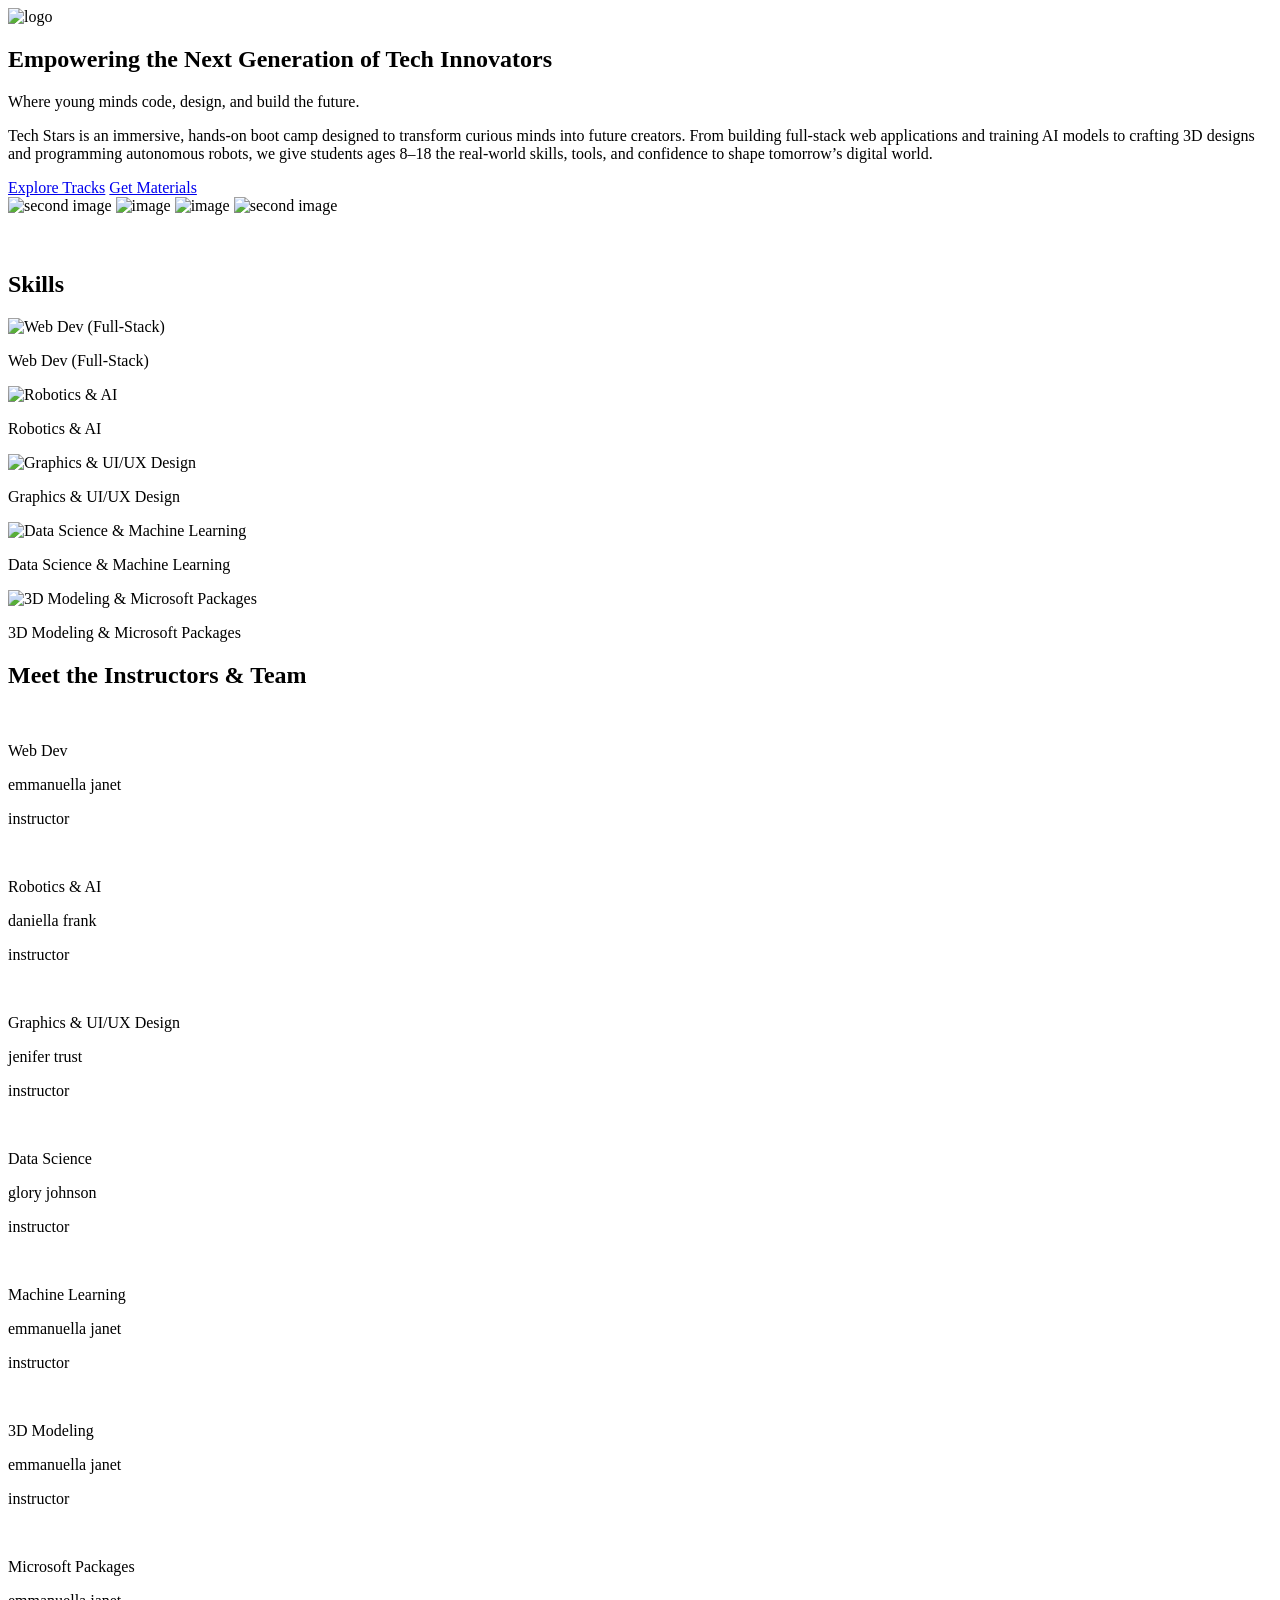
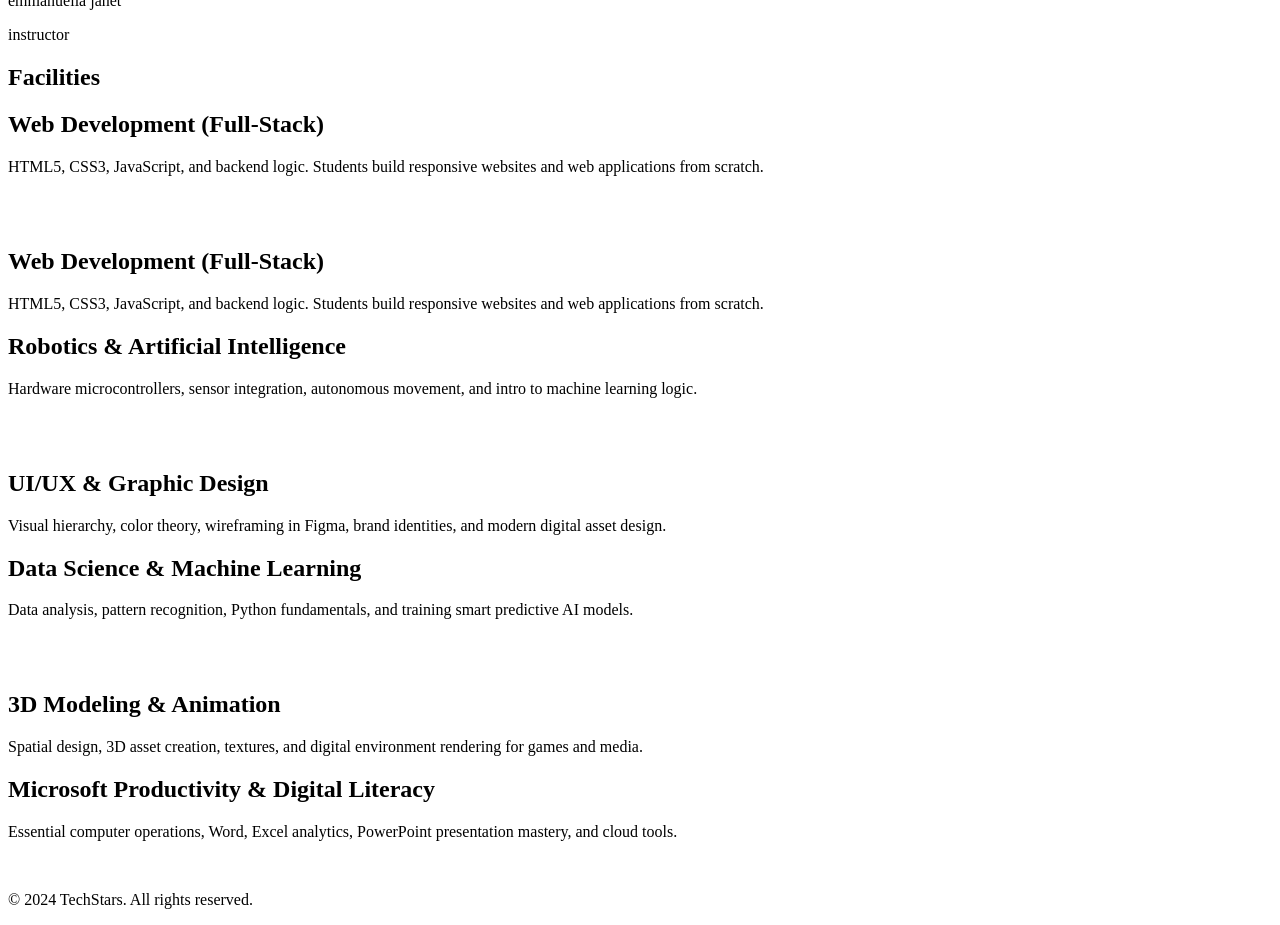
==== about.html @ 503f31d3 "added my about page html" ====
<!DOCTYPE html>
<html lang="en">
<head>
    <meta charset="UTF-8">
    <meta name="viewport" content="width=device-width, initial-scale=1.0">
    <title>TechStars - About</title>
    <link rel="stylesheet" href="style.css">
    <link rel="shortcut icon" href="TechStars_icon.svg" type="image/x-icon">
</head>
<body>
    <header>
        <img src="TechStars_Logo.png" alt="logo" class="logo">
        <!-- <a href="#" class="logo">TechStar</a> -->
    </header>

    <section class="hero-section">
        <div class="hero-left popin">
            <h1 class="title">Empowering the Next Generation of Tech Innovators</h1>
            <p class="hero-subheadline">
                Where young minds code, design, and build the future.
            </p>
            <p class="hero-body-text">
                Tech Stars is an immersive, hands-on boot camp designed to transform curious minds into future creators. From building full-stack web applications and training AI models to crafting 3D designs and programming autonomous robots, we give students ages 8–18 the real-world skills, tools, and confidence to shape tomorrow’s digital world.
            </p>
            
            <div class="hero-cta-buttons">
                <a href="#tracks" class="btn btn-primary">Explore Tracks</a>
                <a href="#materials" class="btn">Get Materials</a>
            </div>
        </div>
        <div class="hero-right">
            <img src="hero2.jpg" class="slide1" alt="second image">
            <img src="hero1.jpg" class="slide2" alt="image">
            <img src="hero1.jpg" class="slide3" alt="image">
            <img src="hero2.jpg" class="slide4" alt="second image">
        </div>
    </section>

    <div class="carousel">
        <div class="slider">
            <img src="TechStars_white-logo.png" alt="">
            <img src="TechStars_white-logo.png" alt="">
            <img src="TechStars_white-logo.png" alt="">
            <img src="TechStars_white-logo.png" alt="">
            <img src="TechStars_white-logo.png" alt="">
            <img src="TechStars_white-logo.png" alt="">
            <img src="TechStars_white-logo.png" alt="">
        </div>
        <div aria-hidden class="slider">
            <img src="TechStars_white-logo.png" alt="">
            <img src="TechStars_white-logo.png" alt="">
            <img src="TechStars_white-logo.png" alt="">
            <img src="TechStars_white-logo.png" alt="">
            <img src="TechStars_white-logo.png" alt="">
            <img src="TechStars_white-logo.png" alt="">
            <img src="TechStars_white-logo.png" alt="">
        </div>
    </div>

    <section class="program">
        <h1 class="title">Skills</h1>
        <div class="program-section">
            <div class="program-card">
                <img src="webdev.jpg" alt="Web Dev (Full-Stack)">
                <p class="p-title">Web Dev (Full-Stack)</p>
            </div>
            <div class="program-card">
                <img src="robotics.jpg" alt="Robotics & AI">
                <p class="p-title">Robotics & AI</p>
            </div>
            <div class="program-card">
                <img src="design.jpg" alt="Graphics & UI/UX Design">
                <p class="p-title">Graphics & UI/UX Design</p>
            </div>
            <div class="program-card">
                <img src="Dat&Machine.jpg" alt="Data Science & Machine Learning">
                <p class="p-title">Data Science & Machine Learning</p>
            </div>
            <div class="program-card">
                <img src="3d.jpg" alt="3D Modeling & Microsoft Packages">
                <p class="p-title">3D Modeling & Microsoft Packages</p>
            </div>
        </div>
    </section>

    <section>
        <h1 class="title">Meet the Instructors & Team</h1>
        <div class="team-grid">
            <div class="team-card">
                <img src="instructor_1.png" alt="">
                <div>
                    <p class="course">Web Dev</p>
                    <p class="name">emmanuella janet</p>
                    <p class="role">instructor</p>
                </div>
            </div>
            <div class="team-card">
                <img src="instructor_2.png" alt="">
                <div>
                    <p class="course">Robotics & AI</p>
                    <p class="name">daniella frank</p>
                    <p class="role">instructor</p>
                </div>
            </div>
            <div class="team-card">
                <img src="instructor_3.png" alt="">
                <div>
                    <p class="course">Graphics & UI/UX Design</p>
                    <p class="name">jenifer trust</p>
                    <p class="role">instructor</p>
                </div>
            </div>
            <div class="team-card">
                <img src="instructor_4.png" alt="">
                <div>
                    <p class="course">Data Science</p>
                    <p class="name">glory johnson</p>
                    <p class="role">instructor</p>
                </div>
            </div>
            <div class="team-card">
                <img src="model.jpg" alt="">
                <div>
                    <p class="course">Machine Learning</p>
                    <p class="name">emmanuella janet</p>
                    <p class="role">instructor</p>
                </div>
            </div>
            <div class="team-card">
                <img src="model.jpg" alt="">
                <div>
                    <p class="course">3D Modeling</p>
                    <p class="name">emmanuella janet</p>
                    <p class="role">instructor</p>
                </div>
            </div>
            <div class="team-card">
                <img src="model.jpg" alt="">
                <div>
                    <p class="course">Microsoft Packages</p>
                    <p class="name">emmanuella janet</p>
                    <p class="role">instructor</p>
                </div>
            </div>
        </div>
    </section>

    <section class="facilities">
        <h1 class="title">Facilities</h1>
        <div class="facility-container">
            <div class="facility-text">
                <h1>Web Development (Full-Stack)</h1>
                <p>
                    HTML5, CSS3, JavaScript, and backend logic. Students build responsive websites and web applications from scratch.
                </p>
            </div>
            <div class="facilities-grid">
                <img src="design.jpg" alt="">
                <img src="design.jpg" alt="">
                <img src="design.jpg" alt="">
            </div>
        </div>
        <div class="facility-container">
            <div class="facilities-grid">
                <img src="design.jpg" alt="">
                <img src="design.jpg" alt="">
                <img src="design.jpg" alt="">
            </div>
            <div class="facility-text">
                <h1>Web Development (Full-Stack)</h1>
                <p>
                    HTML5, CSS3, JavaScript, and backend logic. Students build responsive websites and web applications from scratch.
                </p>
            </div>
        </div>
        <div class="facility-container">
            <div class="facility-text">
                <h1>Robotics & Artificial Intelligence</h1>
                <p>
                    Hardware microcontrollers, sensor integration, autonomous movement, and intro to machine learning logic.
                </p>
            </div>
            <div class="facilities-grid">
                <img src="design.jpg" alt="">
                <img src="design.jpg" alt="">
                <img src="design.jpg" alt="">
            </div>
        </div>
        <div class="facility-container">
            <div class="facilities-grid">
                <img src="design.jpg" alt="">
                <img src="design.jpg" alt="">
                <img src="design.jpg" alt="">
            </div>
            <div class="facility-text">
                <h1>UI/UX & Graphic Design</h1>
                <p>
                    Visual hierarchy, color theory, wireframing in Figma, brand identities, and modern digital asset design.
                </p>
            </div>
        </div>
        <div class="facility-container">
            <div class="facility-text">
                <h1>Data Science & Machine Learning</h1>
                <p>
                    Data analysis, pattern recognition, Python fundamentals, and training smart predictive AI models.
                </p>
            </div>
            <div class="facilities-grid">
                <img src="design.jpg" alt="">
                <img src="design.jpg" alt="">
                <img src="design.jpg" alt="">
            </div>
        </div>
        <div class="facility-container">
            <div class="facilities-grid">
                <img src="design.jpg" alt="">
                <img src="design.jpg" alt="">
                <img src="design.jpg" alt="">
            </div>
            <div class="facility-text">
                <h1>3D Modeling & Animation</h1>
                <p>
                    Spatial design, 3D asset creation, textures, and digital environment rendering for games and media.
                </p>
            </div>
        </div>
        <div class="facility-container">
            <div class="facility-text">
                <h1>Microsoft Productivity & Digital Literacy</h1>
                <p>
                    Essential computer operations, Word, Excel analytics, PowerPoint presentation mastery, and cloud tools.
                </p>
            </div>
            <div class="facilities-grid">
                <img src="design.jpg" alt="">
                <img src="design.jpg" alt="">
                <img src="design.jpg" alt="">
            </div>
        </div>
    </section>

    <footer>
        <p>&copy; 2024 TechStars. All rights reserved.</p>
    </footer>

    <script src="https://kit.fontawesome.com/254301e431.js" crossorigin="anonymous"></script>
</body>
</html>
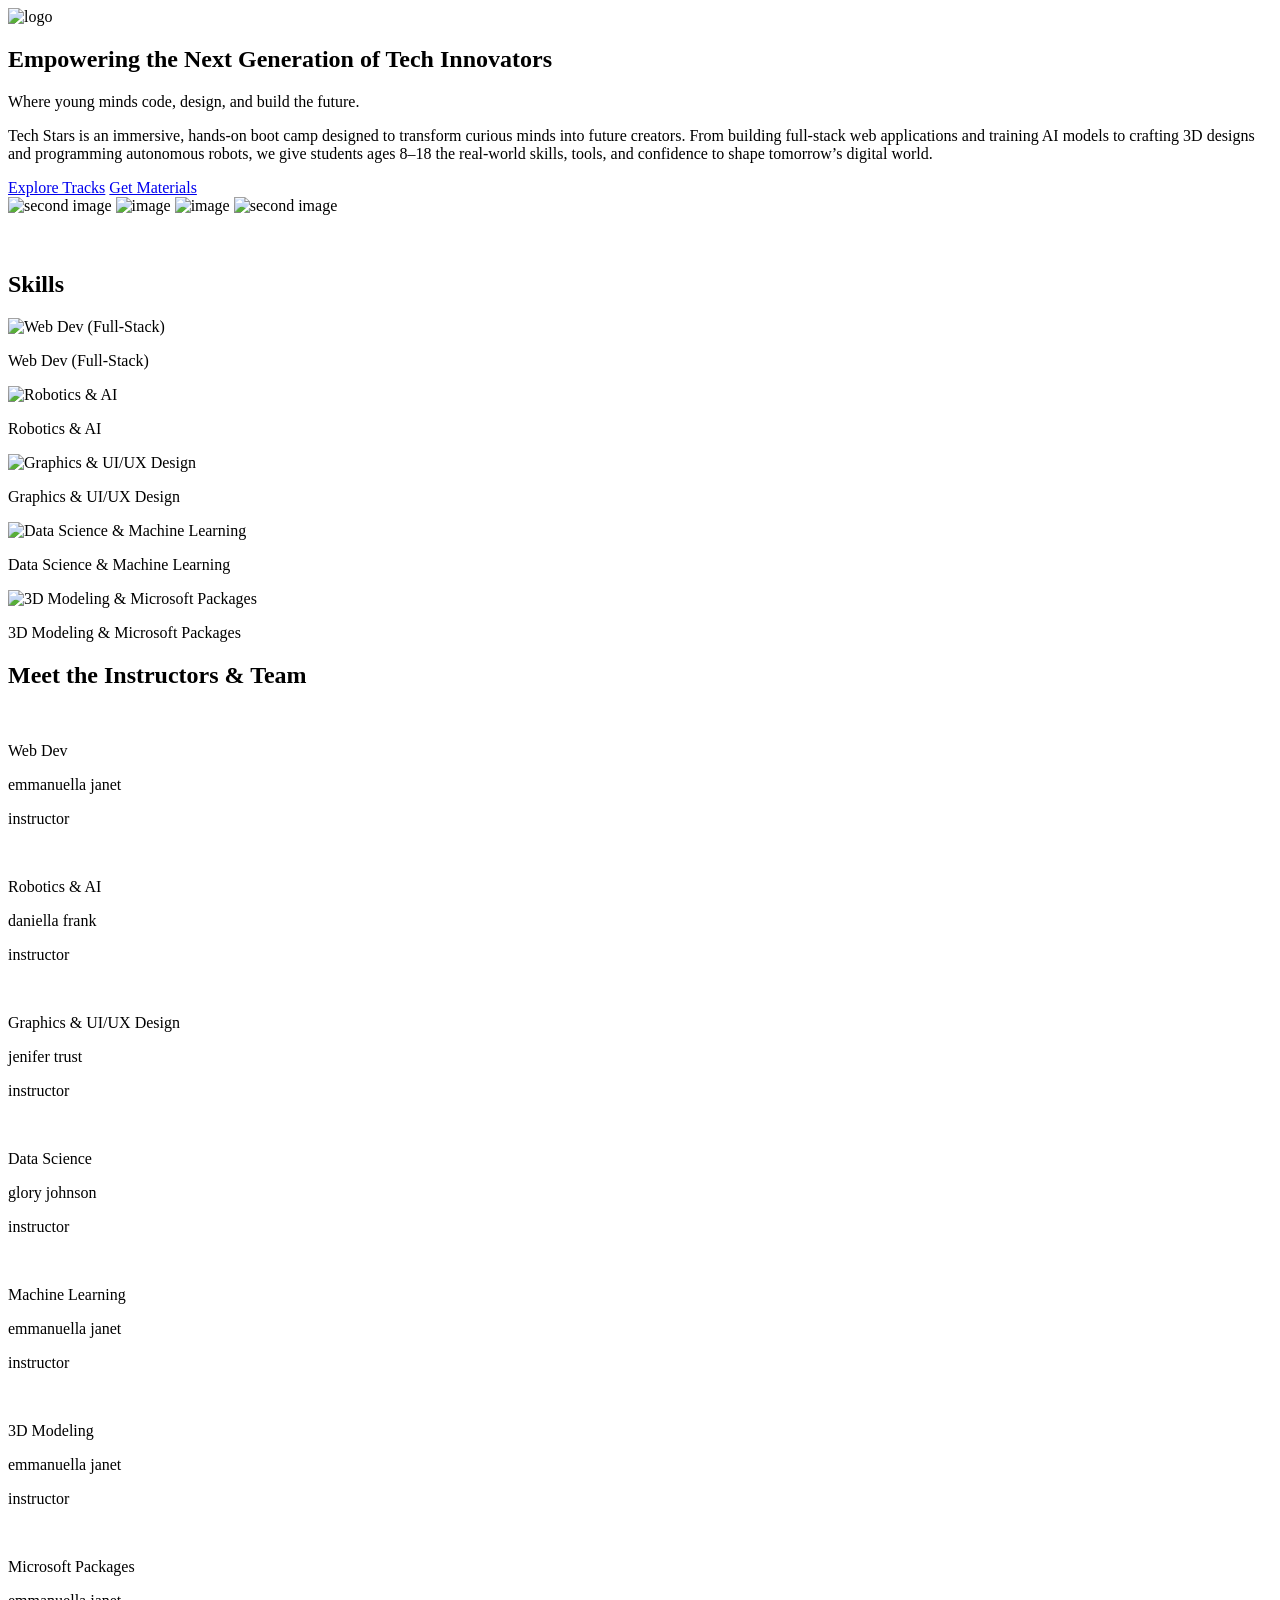
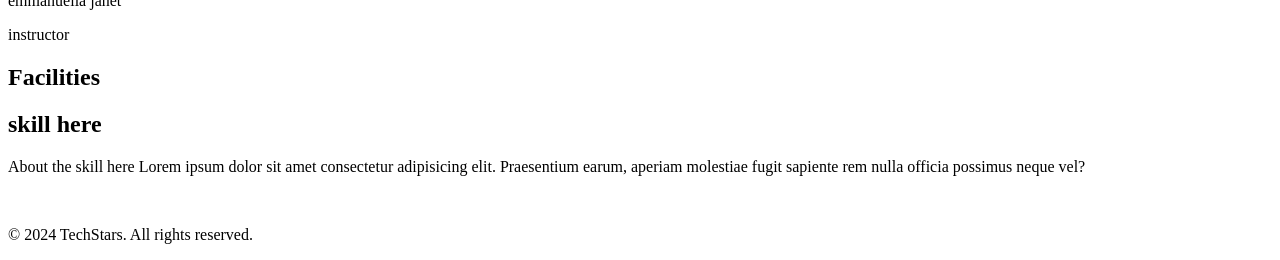
==== commit f76227e8: "added a media folder and changed some lines" ====
--- a/about.html
+++ b/about.html
@@ -4,12 +4,12 @@
     <meta charset="UTF-8">
     <meta name="viewport" content="width=device-width, initial-scale=1.0">
     <title>TechStars - About</title>
-    <link rel="stylesheet" href="style.css">
-    <link rel="shortcut icon" href="TechStars_icon.svg" type="image/x-icon">
+    <link rel="stylesheet" href="media/about page media/about.css">
+    <link rel="shortcut icon" href="media/about page media/TechStars_icon.svg" type="image/x-icon">
 </head>
 <body>
     <header>
-        <img src="TechStars_Logo.png" alt="logo" class="logo">
+        <img src="media/about page media/TechStars_Logo.png" alt="logo" class="logo">
         <!-- <a href="#" class="logo">TechStar</a> -->
     </header>
 
@@ -29,31 +29,31 @@
             </div>
         </div>
         <div class="hero-right">
-            <img src="hero2.jpg" class="slide1" alt="second image">
-            <img src="hero1.jpg" class="slide2" alt="image">
-            <img src="hero1.jpg" class="slide3" alt="image">
-            <img src="hero2.jpg" class="slide4" alt="second image">
+            <img src="media/about page media/hero2.jpg" class="slide1" alt="second image">
+            <img src="media/about page media/hero1.jpg" class="slide2" alt="image">
+            <img src="media/about page media/hero1.jpg" class="slide3" alt="image">
+            <img src="media/about page media/hero2.jpg" class="slide4" alt="second image">
         </div>
     </section>
 
     <div class="carousel">
         <div class="slider">
-            <img src="TechStars_white-logo.png" alt="">
-            <img src="TechStars_white-logo.png" alt="">
-            <img src="TechStars_white-logo.png" alt="">
-            <img src="TechStars_white-logo.png" alt="">
-            <img src="TechStars_white-logo.png" alt="">
-            <img src="TechStars_white-logo.png" alt="">
-            <img src="TechStars_white-logo.png" alt="">
+            <img src="media/about page media/TechStars_white-logo.png" alt="">
+            <img src="media/about page media/TechStars_white-logo.png" alt="">
+            <img src="media/about page media/TechStars_white-logo.png" alt="">
+            <img src="media/about page media/TechStars_white-logo.png" alt="">
+            <img src="media/about page media/TechStars_white-logo.png" alt="">
+            <img src="media/about page media/TechStars_white-logo.png" alt="">
+            <img src="media/about page media/TechStars_white-logo.png" alt="">
         </div>
         <div aria-hidden class="slider">
-            <img src="TechStars_white-logo.png" alt="">
-            <img src="TechStars_white-logo.png" alt="">
-            <img src="TechStars_white-logo.png" alt="">
-            <img src="TechStars_white-logo.png" alt="">
-            <img src="TechStars_white-logo.png" alt="">
-            <img src="TechStars_white-logo.png" alt="">
-            <img src="TechStars_white-logo.png" alt="">
+            <img src="media/about page media/TechStars_white-logo.png" alt="">
+            <img src="media/about page media/TechStars_white-logo.png" alt="">
+            <img src="media/about page media/TechStars_white-logo.png" alt="">
+            <img src="media/about page media/TechStars_white-logo.png" alt="">
+            <img src="media/about page media/TechStars_white-logo.png" alt="">
+            <img src="media/about page media/TechStars_white-logo.png" alt="">
+            <img src="media/about page media/TechStars_white-logo.png" alt="">
         </div>
     </div>
 
@@ -61,23 +61,23 @@
         <h1 class="title">Skills</h1>
         <div class="program-section">
             <div class="program-card">
-                <img src="webdev.jpg" alt="Web Dev (Full-Stack)">
+                <img src="media/about page media/webdev.jpg" alt="Web Dev (Full-Stack)">
                 <p class="p-title">Web Dev (Full-Stack)</p>
             </div>
             <div class="program-card">
-                <img src="robotics.jpg" alt="Robotics & AI">
+                <img src="media/about page media/robotics.jpg" alt="Robotics & AI">
                 <p class="p-title">Robotics & AI</p>
             </div>
             <div class="program-card">
-                <img src="design.jpg" alt="Graphics & UI/UX Design">
+                <img src="media/about page media/design.jpg" alt="Graphics & UI/UX Design">
                 <p class="p-title">Graphics & UI/UX Design</p>
             </div>
             <div class="program-card">
-                <img src="Dat&Machine.jpg" alt="Data Science & Machine Learning">
+                <img src="media/about page media/Dat&Machine.jpg" alt="Data Science & Machine Learning">
                 <p class="p-title">Data Science & Machine Learning</p>
             </div>
             <div class="program-card">
-                <img src="3d.jpg" alt="3D Modeling & Microsoft Packages">
+                <img src="media/about page media/3d.jpg" alt="3D Modeling & Microsoft Packages">
                 <p class="p-title">3D Modeling & Microsoft Packages</p>
             </div>
         </div>
@@ -87,7 +87,7 @@
         <h1 class="title">Meet the Instructors & Team</h1>
         <div class="team-grid">
             <div class="team-card">
-                <img src="instructor_1.png" alt="">
+                <img src="media/about page media/instructor_1.png" alt="">
                 <div>
                     <p class="course">Web Dev</p>
                     <p class="name">emmanuella janet</p>
@@ -95,7 +95,7 @@
                 </div>
             </div>
             <div class="team-card">
-                <img src="instructor_2.png" alt="">
+                <img src="media/about page media/instructor_2.png" alt="">
                 <div>
                     <p class="course">Robotics & AI</p>
                     <p class="name">daniella frank</p>
@@ -103,7 +103,7 @@
                 </div>
             </div>
             <div class="team-card">
-                <img src="instructor_3.png" alt="">
+                <img src="media/about page media/instructor_3.png" alt="">
                 <div>
                     <p class="course">Graphics & UI/UX Design</p>
                     <p class="name">jenifer trust</p>
@@ -111,7 +111,7 @@
                 </div>
             </div>
             <div class="team-card">
-                <img src="instructor_4.png" alt="">
+                <img src="media/about page media/instructor_4.png" alt="">
                 <div>
                     <p class="course">Data Science</p>
                     <p class="name">glory johnson</p>
@@ -119,7 +119,7 @@
                 </div>
             </div>
             <div class="team-card">
-                <img src="model.jpg" alt="">
+                <img src="media/about page media/instructor_2.png" alt="">
                 <div>
                     <p class="course">Machine Learning</p>
                     <p class="name">emmanuella janet</p>
@@ -127,7 +127,7 @@
                 </div>
             </div>
             <div class="team-card">
-                <img src="model.jpg" alt="">
+                <img src="media/about page media/instructor_2.png" alt="">
                 <div>
                     <p class="course">3D Modeling</p>
                     <p class="name">emmanuella janet</p>
@@ -135,7 +135,7 @@
                 </div>
             </div>
             <div class="team-card">
-                <img src="model.jpg" alt="">
+                <img src="media/about page media/instructor_2.png" alt="">
                 <div>
                     <p class="course">Microsoft Packages</p>
                     <p class="name">emmanuella janet</p>
@@ -149,93 +149,15 @@
         <h1 class="title">Facilities</h1>
         <div class="facility-container">
             <div class="facility-text">
-                <h1>Web Development (Full-Stack)</h1>
+                <h1>skill here</h1>
                 <p>
-                    HTML5, CSS3, JavaScript, and backend logic. Students build responsive websites and web applications from scratch.
+                    About the skill here Lorem ipsum dolor sit amet consectetur adipisicing elit. Praesentium earum, aperiam molestiae fugit sapiente rem nulla officia possimus neque vel?
                 </p>
             </div>
             <div class="facilities-grid">
-                <img src="design.jpg" alt="">
-                <img src="design.jpg" alt="">
-                <img src="design.jpg" alt="">
-            </div>
-        </div>
-        <div class="facility-container">
-            <div class="facilities-grid">
-                <img src="design.jpg" alt="">
-                <img src="design.jpg" alt="">
-                <img src="design.jpg" alt="">
-            </div>
-            <div class="facility-text">
-                <h1>Web Development (Full-Stack)</h1>
-                <p>
-                    HTML5, CSS3, JavaScript, and backend logic. Students build responsive websites and web applications from scratch.
-                </p>
-            </div>
-        </div>
-        <div class="facility-container">
-            <div class="facility-text">
-                <h1>Robotics & Artificial Intelligence</h1>
-                <p>
-                    Hardware microcontrollers, sensor integration, autonomous movement, and intro to machine learning logic.
-                </p>
-            </div>
-            <div class="facilities-grid">
-                <img src="design.jpg" alt="">
-                <img src="design.jpg" alt="">
-                <img src="design.jpg" alt="">
-            </div>
-        </div>
-        <div class="facility-container">
-            <div class="facilities-grid">
-                <img src="design.jpg" alt="">
-                <img src="design.jpg" alt="">
-                <img src="design.jpg" alt="">
-            </div>
-            <div class="facility-text">
-                <h1>UI/UX & Graphic Design</h1>
-                <p>
-                    Visual hierarchy, color theory, wireframing in Figma, brand identities, and modern digital asset design.
-                </p>
-            </div>
-        </div>
-        <div class="facility-container">
-            <div class="facility-text">
-                <h1>Data Science & Machine Learning</h1>
-                <p>
-                    Data analysis, pattern recognition, Python fundamentals, and training smart predictive AI models.
-                </p>
-            </div>
-            <div class="facilities-grid">
-                <img src="design.jpg" alt="">
-                <img src="design.jpg" alt="">
-                <img src="design.jpg" alt="">
-            </div>
-        </div>
-        <div class="facility-container">
-            <div class="facilities-grid">
-                <img src="design.jpg" alt="">
-                <img src="design.jpg" alt="">
-                <img src="design.jpg" alt="">
-            </div>
-            <div class="facility-text">
-                <h1>3D Modeling & Animation</h1>
-                <p>
-                    Spatial design, 3D asset creation, textures, and digital environment rendering for games and media.
-                </p>
-            </div>
-        </div>
-        <div class="facility-container">
-            <div class="facility-text">
-                <h1>Microsoft Productivity & Digital Literacy</h1>
-                <p>
-                    Essential computer operations, Word, Excel analytics, PowerPoint presentation mastery, and cloud tools.
-                </p>
-            </div>
-            <div class="facilities-grid">
-                <img src="design.jpg" alt="">
-                <img src="design.jpg" alt="">
-                <img src="design.jpg" alt="">
+                <img src="media/about page media/design.jpg" alt="">
+                <img src="media/about page media/design.jpg" alt="">
+                <img src="media/about page media/design.jpg" alt="">
             </div>
         </div>
     </section>
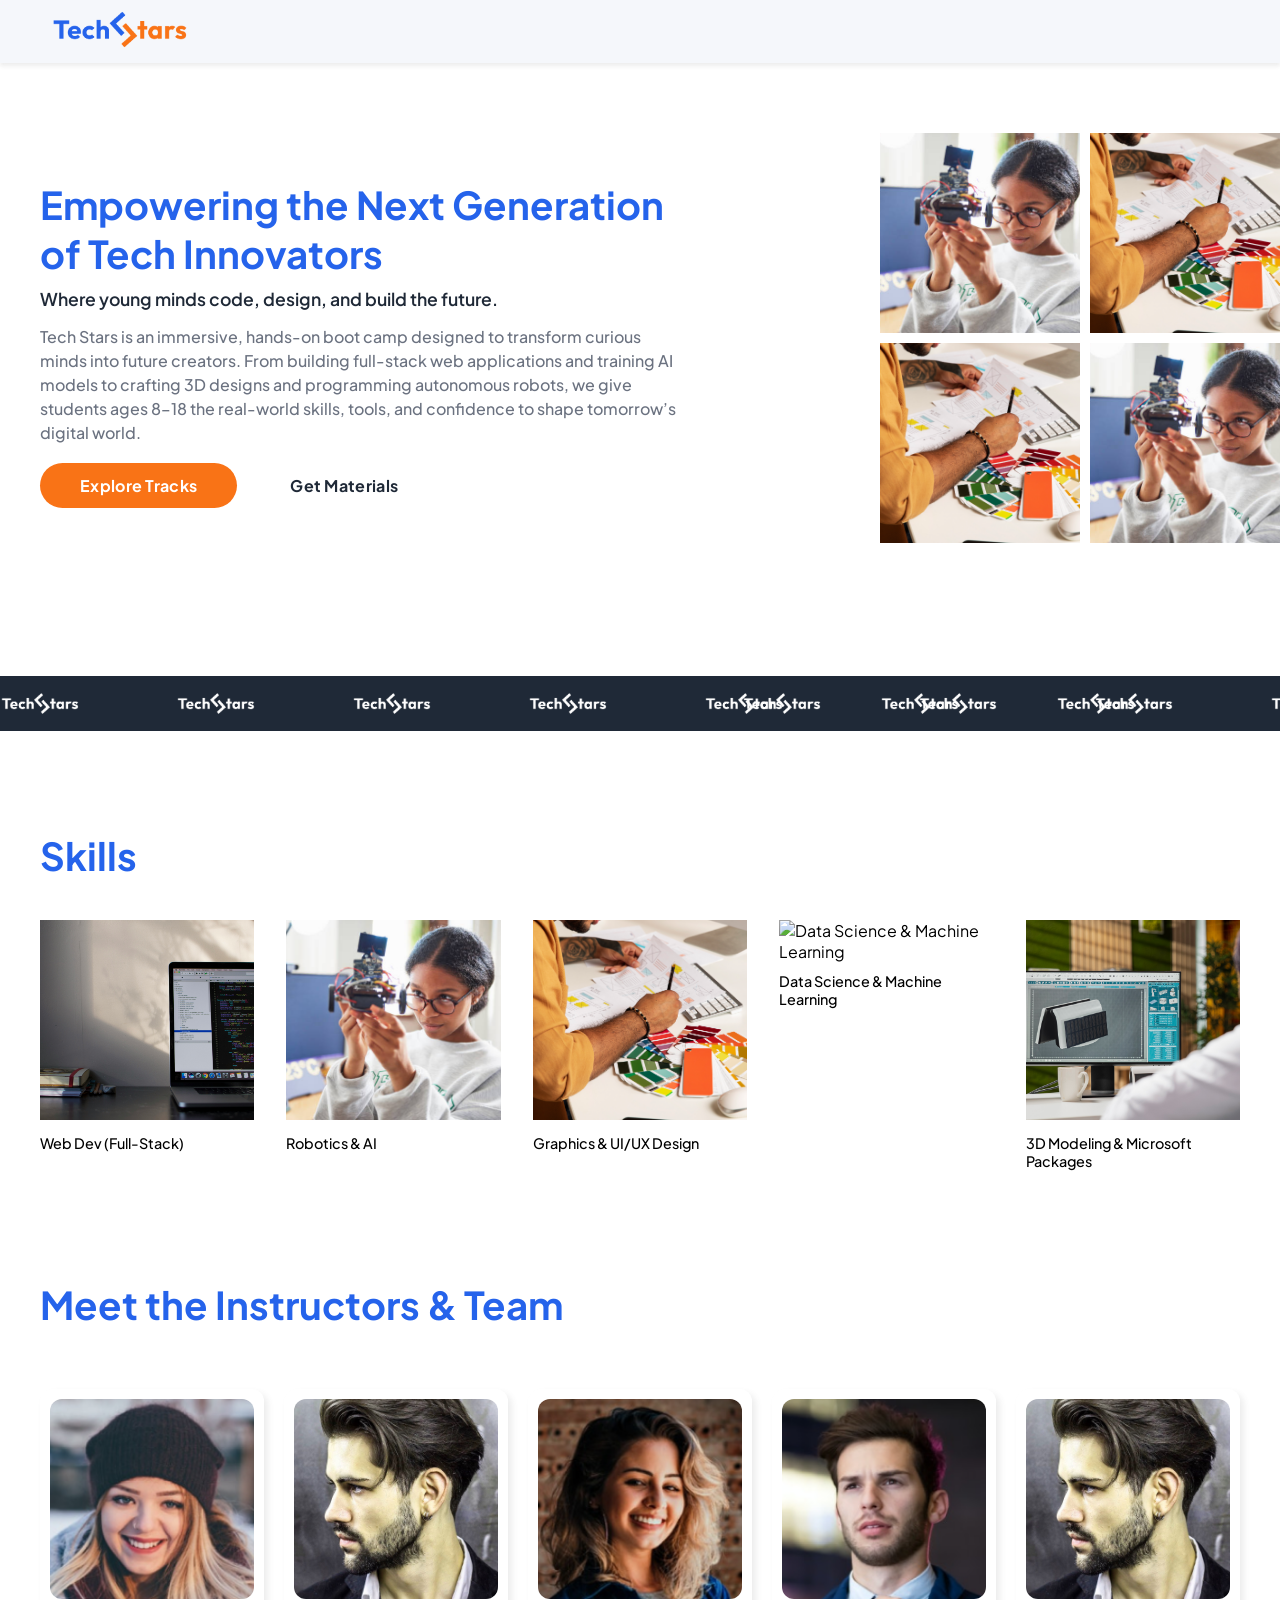
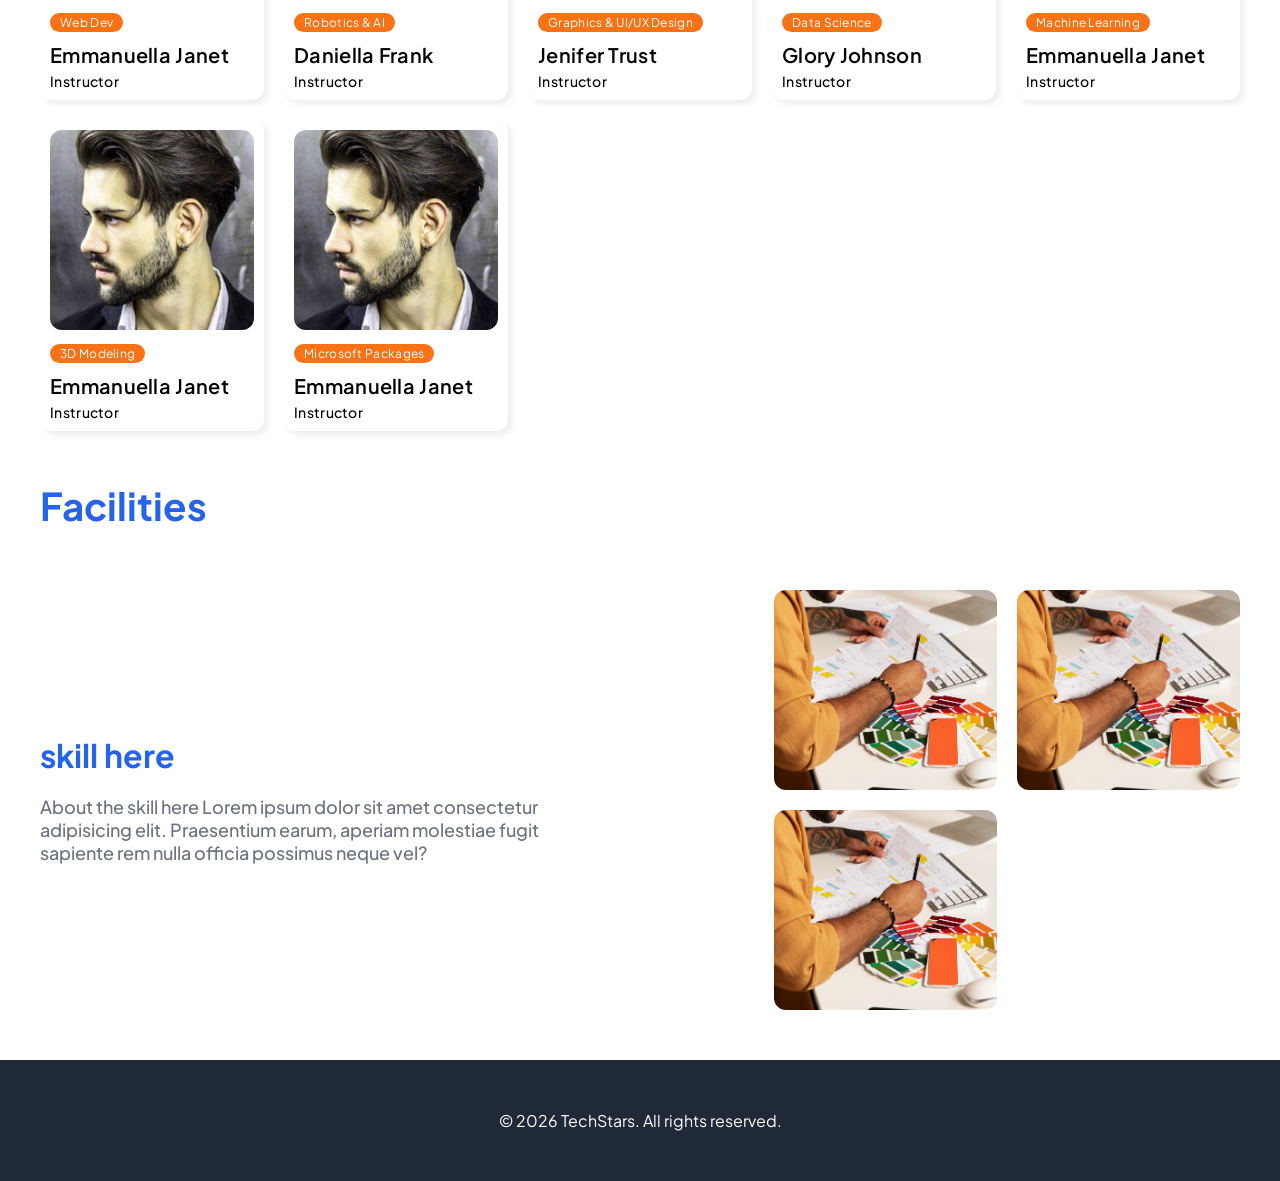
==== commit c41f2134: "modified the footer" ====
--- a/about.html
+++ b/about.html
@@ -163,7 +163,7 @@
     </section>
 
     <footer>
-        <p>&copy; 2024 TechStars. All rights reserved.</p>
+        <p>&copy; 2026 TechStars. All rights reserved.</p>
     </footer>
 
     <script src="https://kit.fontawesome.com/254301e431.js" crossorigin="anonymous"></script>
--- a/media/about page media/about.css
+++ b/media/about page media/about.css
@@ -0,0 +1,441 @@
+@import url('https://fonts.googleapis.com/css2?family=Outfit:wght@100..900&family=Plus+Jakarta+Sans:ital,wght@0,200..800;1,200..800&display=swap');
+
+*{
+    margin: 0;
+    padding: 0;
+    box-sizing: border-box;
+    font-family: "Plus Jakarta Sans", sans-serif;
+    scroll-behavior: smooth;
+}
+
+:root {
+  --primary: #2563EB;
+  --secondary: #f97316;
+
+  --background: #f5f7fb;
+  --surface: #fff;
+
+  --text-primary: #1f2937;
+  --text-secondary: #6b7280;
+
+  --border: #e5e7eb;
+
+  --success: #22c55e;
+  --warning: #eab308;
+  --danger: #ef4444;
+
+  --radius: 12px;
+  --shadow: #504f4f1a;  /* Clean White/Gray Off-white */
+
+  --transition: all linear .3s;
+}
+
+header{
+    position: fixed;
+    top: 0;
+    left: 0;
+    width: 100%;
+    padding: 8px 50px;
+    background-color: var(--background);
+    font-family: "Outfit", sans-serif;
+    z-index: 1;
+    box-shadow: 0 3px 4px var(--shadow);
+}
+
+.logo{
+    width: 140px;
+}
+
+/* .logo{
+    font-size: 1em;
+} */
+
+
+/* SECTION STYLING */
+section{
+    width: 1200px;
+    margin: 0 auto;
+    position: relative;
+}
+
+
+/* ABOUT PAGE STYLING */
+
+/* ABOUT PAGE HERO */
+.hero-section{
+    padding: 180px 0;
+    display: flex;
+    align-items: center;
+    justify-content: space-between;
+}
+
+.hero-left{
+    width: 650px;
+}
+
+.title{
+    font-size: 2.4em;
+    font-weight: 700;
+    margin-bottom: 10px;
+    color: var(--primary);
+}
+
+.hero-subheadline{
+    font-size: 1.1em;
+    font-weight: 600;
+    margin-bottom: 15px;
+    color: var(--text-primary);
+}
+
+.hero-body-text{
+    font-size: 16px;
+    font-weight: 500;
+    line-height: 24px;
+    margin-bottom: 30px;
+    color: var(--text-secondary);
+}
+
+.btn{
+    text-decoration: none;
+    font-size: 16px;
+    padding: 12px 40px;
+    background: transparent;
+    color: var(--text-primary);
+    border-radius: 30px;
+    font-weight: 700;
+    letter-spacing: .3px;
+    transition: var(--transition);
+}
+
+.btn-primary{
+    color: var(--surface);
+    background: var(--secondary);
+    margin-right: 10px;
+}
+
+.btn:hover{
+    color: var(--surface);
+    background: var(--primary);
+}
+
+.popin {
+  animation: popin 2s ease;
+}
+
+@keyframes popin {
+  from {
+    transform: translateY(150px);
+    opacity: 0;
+  }
+  to {
+    transform: translateY(0);
+    opacity: 1;
+  }
+}
+
+.hero-right{
+    position: absolute;
+    right: -50px;
+    display: grid;
+    grid-template-columns: repeat(2, 1fr);
+    gap: 10px;
+}
+
+.hero-right img{
+    width: 200px;
+    height: 200px;
+    object-fit: cover;
+    transition: var(--transition);
+}
+
+.hero-right img:hover{
+    transform: scale(1.2);
+}
+
+.slide1 {
+  animation: Slide 1s ease;
+}
+
+.slide2 {
+  animation: Slide 1s ease;
+}
+
+.slide3 {
+  animation: Slide 1s ease;
+}
+
+.slide4 {
+  animation: Slide 1s ease;
+}
+
+@keyframes Slide {
+  from {
+    transform: translateX(100px);
+    opacity: 0;
+  }
+  to {
+    transform: translateX(0);
+    opacity: 1;
+  }
+}
+
+
+
+/* Auto-Carousel */
+.carousel {
+    padding: 15px 0;
+    width: 100%;
+    overflow: hidden;
+    display: flex;
+    /* transform: rotate(1.3deg); */
+    background-color: var(--text-primary);
+}
+
+.slider {
+  width: 100%;
+  display: flex;
+  align-items: center;
+  gap: 6em;
+  animation: carosel 35s infinite linear;
+  padding-right: 6em;
+}
+
+.slider img {
+  width: 10px;
+  flex: 0 0 5em;
+}
+
+@keyframes carosel {
+  from {
+    translate: 0;
+  }
+  to {
+    translate: -100%;
+  }
+}
+
+
+.counter-section{
+    width: 100%;
+    padding: 110px 0;
+    background: var(--background);
+}
+
+.statscounter{
+    display: grid;
+    grid-template-columns: repeat(3, 1fr);
+    gap: 3em;
+}
+
+.statscounter .count-card{
+    height: 200px;
+    background: var(--secondary);
+    color: var(--surface);
+    display: flex;
+    align-items: center;
+    justify-content: center;
+    flex-direction: column;
+    border-radius: 10px;
+    box-shadow: 0 0 6px var(--shadow);
+    transition: var(--transition);
+    cursor: pointer;
+}
+
+.statscounter .count-card:hover{
+    transform: translateY(-6px);
+}
+
+.statscounter .count-card b{
+    font-size: 18px;
+}
+
+.statscounter .count-card span{
+    font-size: 60px;
+    font-weight: 700;
+}
+
+.program{
+    padding: 100px 0;
+}
+
+.program-section{
+    display: grid;
+    padding-top: 30px;
+    grid-template-columns: repeat(5, 1fr);
+    gap: 2em;
+}
+
+.program-card{
+    width: 100%;
+    cursor: default;
+    transition: var(--transition);
+}
+
+.program-card:hover{
+    transform: translateY(-9px);
+}
+
+.program-card img{
+    width: 100%;
+    height: 200px;
+    object-fit: cover;
+}
+
+.program-card p{
+    font-size: .9em;
+    font-weight: 500;
+    padding: 10px 0;
+}
+
+.program-card:hover p{
+    text-decoration: underline;
+}
+
+.team-grid{
+    width: 100%;
+    display: grid;
+    padding: 50px 0;
+    grid-template-columns: repeat(5, 1fr);
+    /* grid-template-columns: repeat(3, 1fr); */
+    gap: 20px;
+}
+/* 
+.team-card{
+    width: 100%;
+    display: flex;
+    align-items: center;
+    gap: 10px;
+    background: var(--surface);
+    box-shadow: 4px 4px 6px var(--shadow);
+    padding: 20px;
+    border-radius: var(--radius);
+    cursor: default;
+}
+
+.team-card img{
+    width: 100px;
+    height: 100px;
+    border-radius: var(--radius);
+    object-fit: cover;
+}
+
+.course{
+    text-transform: capitalize;
+    font-size: 12px;
+    letter-spacing: .3px;
+    width: fit-content;
+    padding: 2px 10px;
+    background: var(--secondary);
+    color: var(--surface);
+    border-radius: var(--radius);
+    margin-bottom: 10px;
+}
+
+.team-card .role{
+    font-size: 14px;
+    text-transform: capitalize;
+    font-weight: 600;
+}
+
+.team-card .name{
+    text-transform: capitalize;
+    font-size: 20px;
+    font-weight: 600;
+} */
+ 
+.team-card{
+    width: 100%;
+    padding: 10px;
+    background: var(--surface);
+    border-radius: var(--radius);
+    cursor: default;
+    letter-spacing: .3px;
+    box-shadow: 4px 4px 6px var(--shadow);
+    transition: var(--transition);
+}
+ 
+.team-card:hover{
+    transform: translateY(-8px);
+}
+
+.team-card img{
+    width: 100%;
+    height: 200px;
+    border-radius: var(--radius);
+    object-fit: cover;
+}
+
+.course{
+    width: fit-content;
+    text-transform: capitalize;
+    font-size: 12px;
+    padding: 2px 10px;
+    background: var(--secondary);
+    color: var(--surface);
+    border-radius: var(--radius);
+    margin: 10px 0;
+}
+
+.team-card .name{
+    text-transform: capitalize;
+    font-size: 20px;
+    font-weight: 600;
+    margin-bottom: 5px;
+}
+
+.team-card .role{
+    font-size: 14px;
+    text-transform: capitalize;
+    font-weight: 500;
+}
+
+/* ===== FACILITIES ===== */
+
+.facility-container{
+    width: 100%;
+    display: flex;
+    align-items: center;
+    justify-content: space-between;
+    padding: 50px 0;
+}
+
+.facilities-grid{
+    Display: grid;
+    grid-template-columns: repeat(2, 1fr);
+    gap: 20px;
+}
+
+.facility-text{
+    width: 550px;
+}
+
+.facility-text h1{
+    font-size: 2em;
+    font-weight: 700;
+    margin-bottom: 20px;
+    color: var(--primary);
+}
+
+.facility-text p{
+    font-size: 18px;
+    font-weight: 500;
+    color: var(--text-secondary);
+}
+
+.facilities-grid img{
+    width: 100%;
+    height: 200px;
+    object-fit: cover;
+    border-radius: var(--radius);
+    transition: var(--transition);
+}
+
+/* ===== FOOTER ===== */
+
+footer{
+    width: 100%;
+    text-align: center;
+    padding: 50px 0;
+    background: var(--text-primary);
+    color: var(--surface);
+}
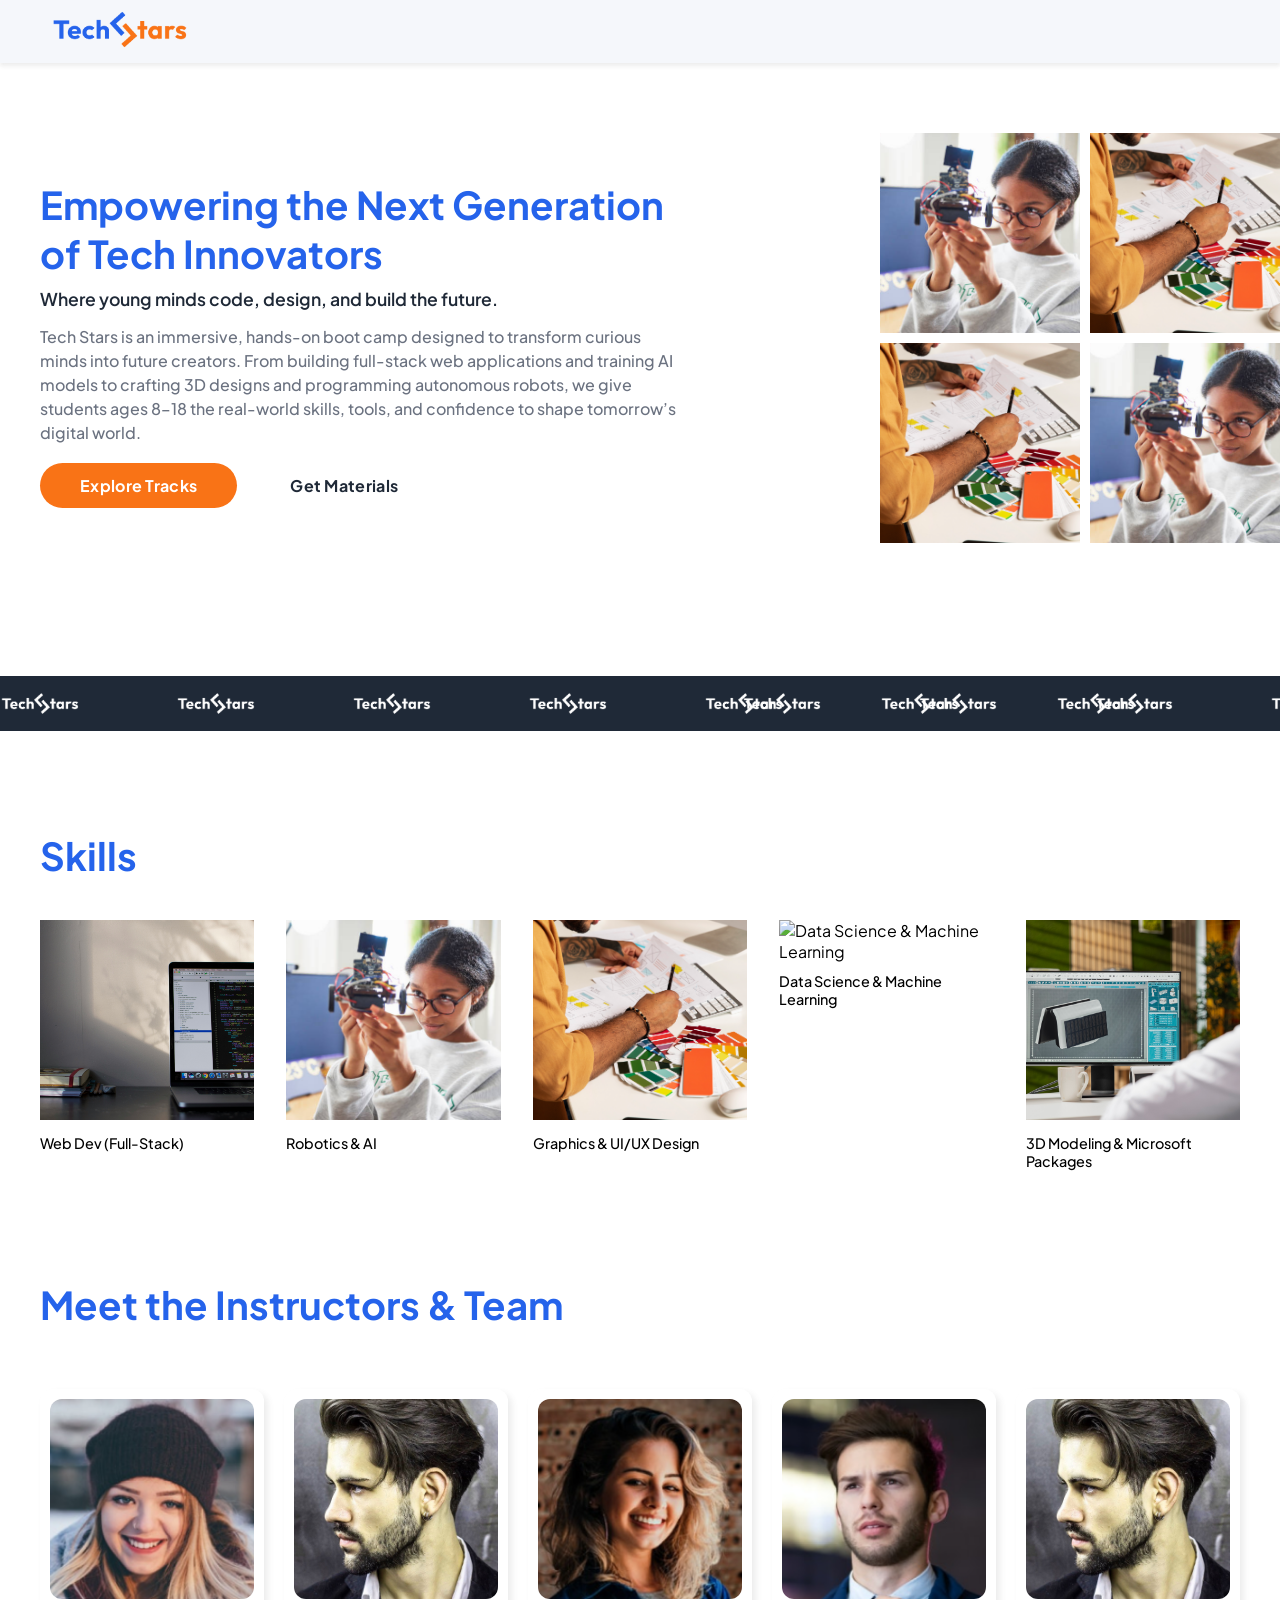
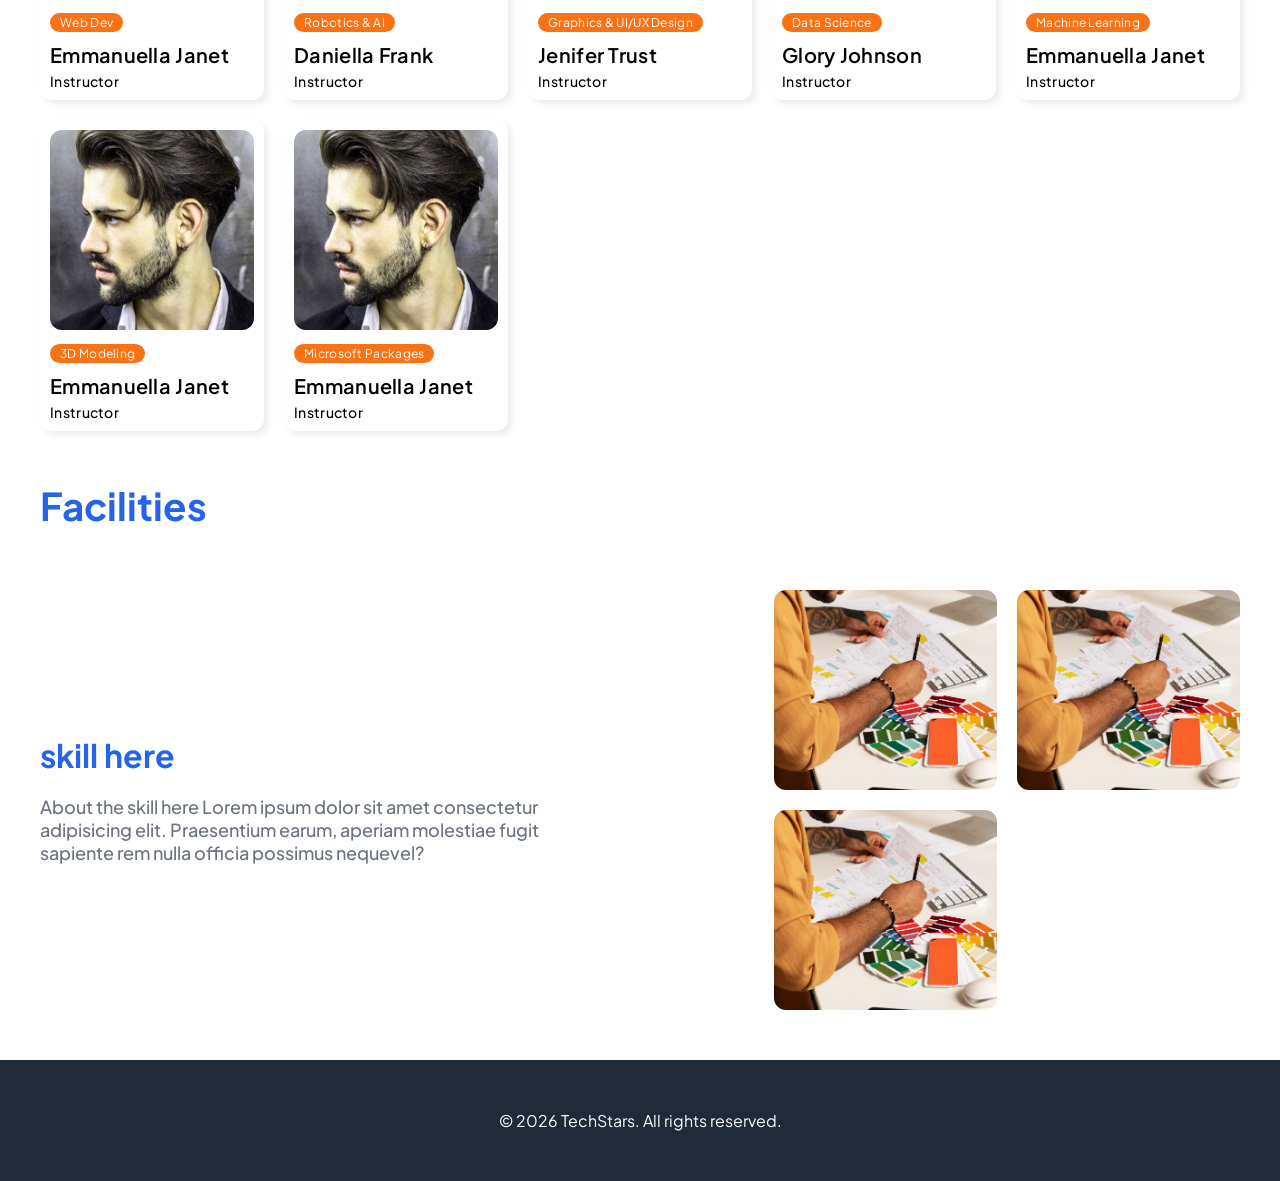
==== commit 799885dc: "edited" ====
--- a/about.html
+++ b/about.html
@@ -151,7 +151,7 @@
             <div class="facility-text">
                 <h1>skill here</h1>
                 <p>
-                    About the skill here Lorem ipsum dolor sit amet consectetur adipisicing elit. Praesentium earum, aperiam molestiae fugit sapiente rem nulla officia possimus neque vel?
+                    About the skill here Lorem ipsum dolor sit amet consectetur adipisicing elit. Praesentium earum, aperiam molestiae fugit sapiente rem nulla officia possimus nequevel?
                 </p>
             </div>
             <div class="facilities-grid">
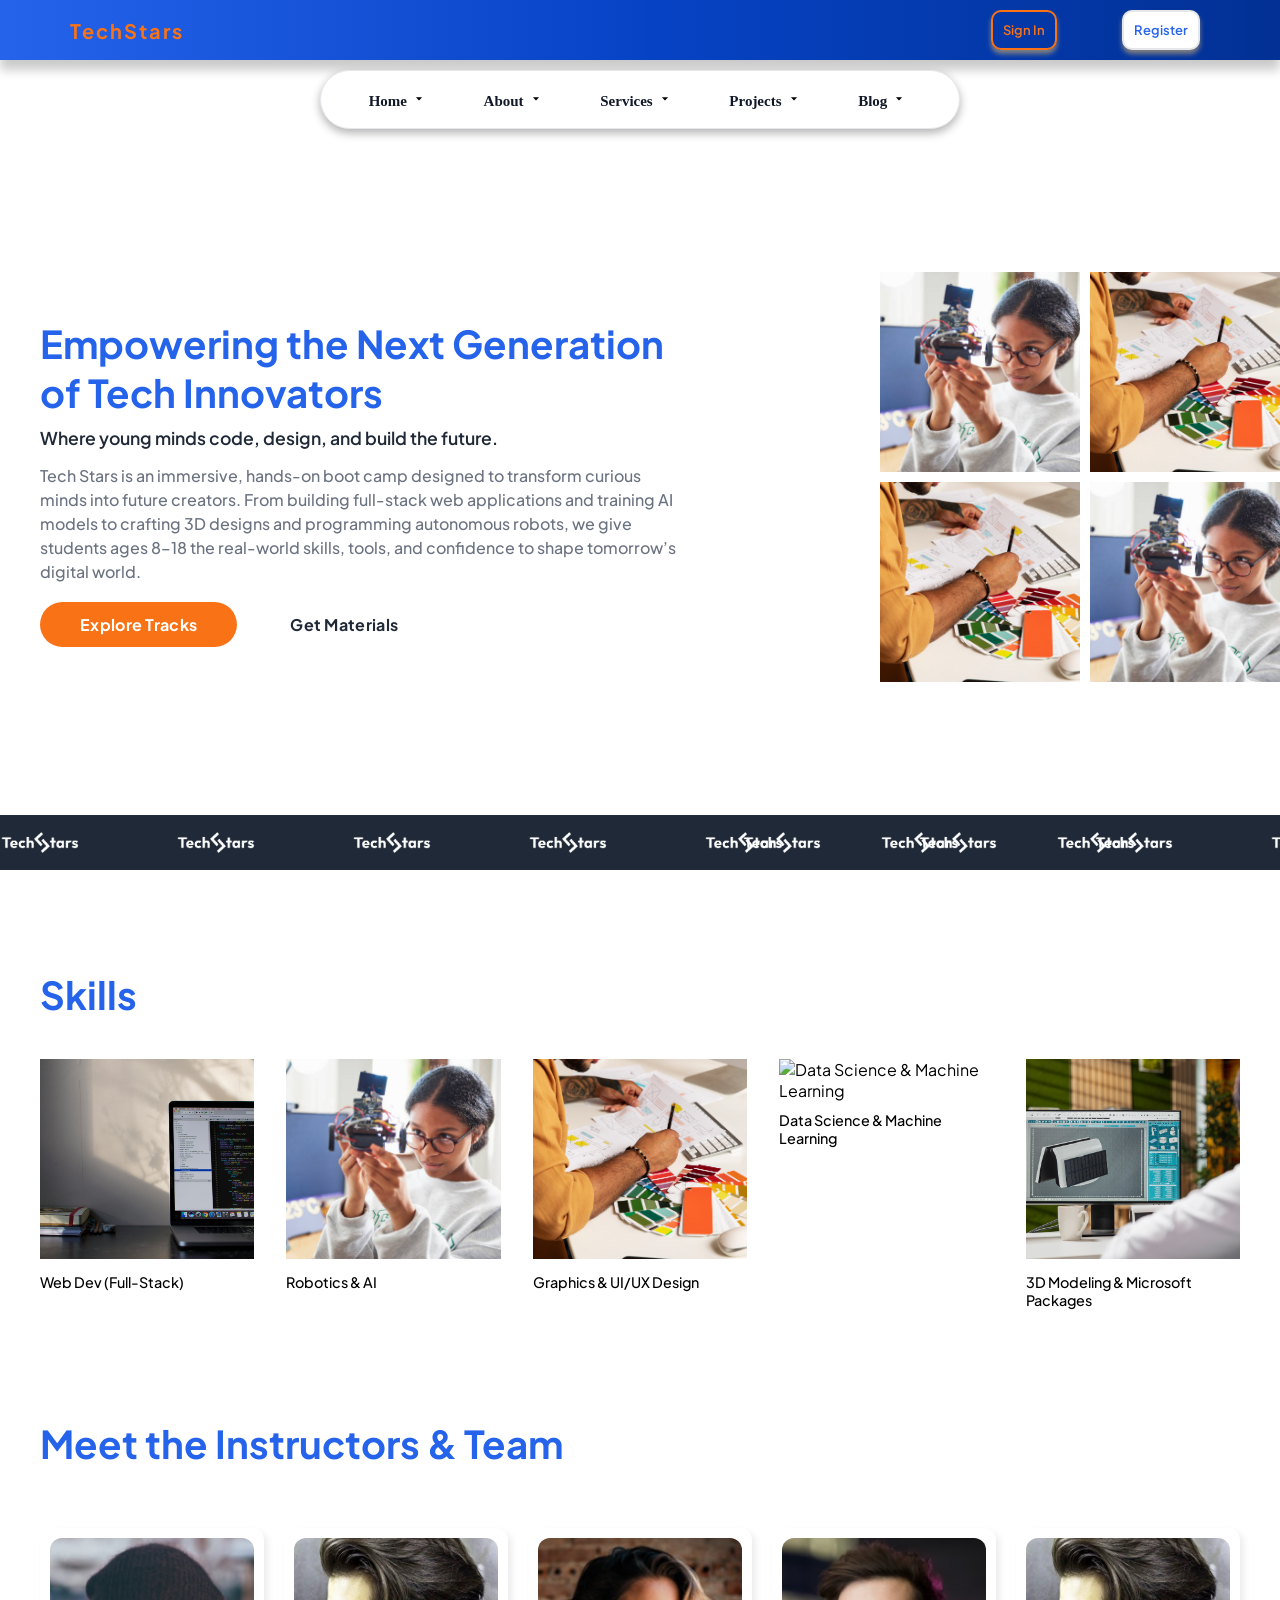
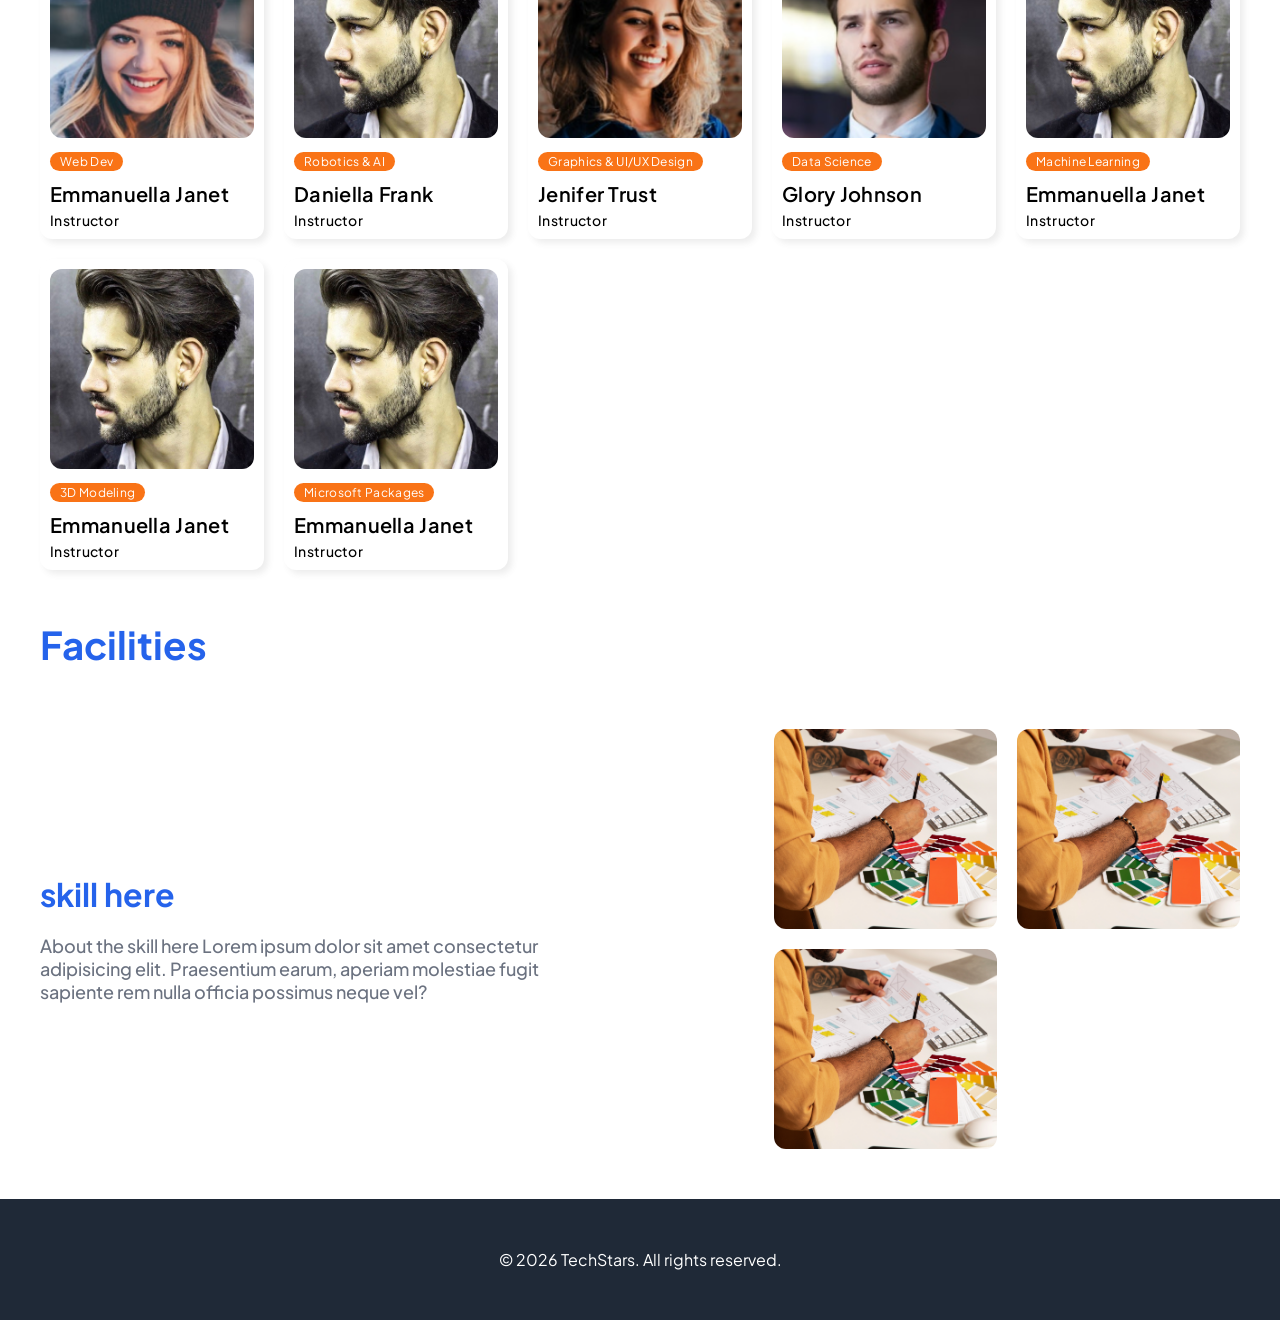
==== commit 26794a6b: "add header" ====
--- a/about.html
+++ b/about.html
@@ -4,14 +4,30 @@
     <meta charset="UTF-8">
     <meta name="viewport" content="width=device-width, initial-scale=1.0">
     <title>TechStars - About</title>
-    <link rel="stylesheet" href="media/about page media/about.css">
+    <link rel="stylesheet" href="asset/about.css">
     <link rel="shortcut icon" href="media/about page media/TechStars_icon.svg" type="image/x-icon">
 </head>
 <body>
-    <header>
-        <img src="media/about page media/TechStars_Logo.png" alt="logo" class="logo">
-        <!-- <a href="#" class="logo">TechStar</a> -->
+    <header class="top-navbar">
+        <div class="logo">TechStars</div>
+        <div class="buttons">
+            <a href="#" class="signin">Sign In</a>
+            <a href="#" class="register">Register</a>
+        </div>
     </header>
+
+
+    <!-- Bottom Navigation -->
+
+    <nav class="main-navbar">
+        <ul class="nav-links" >
+            <li><a href="#" class="active">Home<svg xmlns="http://www.w3.org/2000/svg" height="15px"viewBox="0 -960 960 960" width="24px" fill="black"><path d="M480-360 280-560h400L480-360Z" /></svg></a></li>
+            <li><a href="#">About<svg xmlns="http://www.w3.org/2000/svg" height="15px" viewBox="0 -960 960 960"width="24px" fill="black"><path d="M480-360 280-560h400L480-360Z" /></svg></a></li>
+            <li><a href="#">Services<svg xmlns="http://www.w3.org/2000/svg" height="15px" viewBox="0 -960 960 960"width="24px" fill="black "><path d="M480-360 280-560h400L480-360Z" /></svg></a></li>
+            <li><a href="#">Projects<svg xmlns="http://www.w3.org/2000/svg" height="15px" viewBox="0 -960 960 960"width="24px" fill="black"><path d="M480-360 280-560h400L480-360Z" /></svg></a></li>
+            <li><a href="#">Blog<svg xmlns="http://www.w3.org/2000/svg" height="15px" viewBox="0 -960 960 960"width="24px" fill="black"><path d="M480-360 280-560h400L480-360Z" /></svg></a></li> 
+        </ul>
+    </nav>
 
     <section class="hero-section">
         <div class="hero-left popin">
@@ -151,7 +167,7 @@
             <div class="facility-text">
                 <h1>skill here</h1>
                 <p>
-                    About the skill here Lorem ipsum dolor sit amet consectetur adipisicing elit. Praesentium earum, aperiam molestiae fugit sapiente rem nulla officia possimus nequevel?
+                    About the skill here Lorem ipsum dolor sit amet consectetur adipisicing elit. Praesentium earum, aperiam molestiae fugit sapiente rem nulla officia possimus neque vel?
                 </p>
             </div>
             <div class="facilities-grid">
--- a/asset/about.css
+++ b/asset/about.css
@@ -0,0 +1,537 @@
+@import url('https://fonts.googleapis.com/css2?family=Outfit:wght@100..900&family=Plus+Jakarta+Sans:ital,wght@0,200..800;1,200..800&display=swap');
+
+*{
+    margin: 0;
+    padding: 0;
+    box-sizing: border-box;
+    font-family: "Plus Jakarta Sans", sans-serif;
+    scroll-behavior: smooth;
+}
+
+:root {
+  --primary: #2563EB;
+  --secondary: #f97316;
+
+  --background: #f5f7fb;
+  --surface: #fff;
+
+  --text-primary: #1f2937;
+  --text-secondary: #6b7280;
+
+  --border: #e5e7eb;
+
+  --success: #22c55e;
+  --warning: #eab308;
+  --danger: #ef4444;
+
+  --radius: 12px;
+  --shadow: #504f4f1a;  /* Clean White/Gray Off-white */
+
+  --transition: all linear .3s;
+}
+
+
+/*=========================
+Top Navbar
+=========================*/
+
+header{
+    width:100%;
+    display:flex;
+    justify-content:space-between;
+    align-items:center;
+    padding: 10px 70px;
+    background: linear-gradient(to right, #2563eb, #0643c5, #023094);
+    box-shadow: 0 10px 10px #00000036;
+}
+
+
+/* Logo */
+
+.logo{
+    font-size:20px;
+    font-weight:700;
+    letter-spacing:2px;
+    color:var(--secondary);
+}
+
+
+/* Right Buttons */
+
+.buttons{
+    display:flex;
+    align-items:center;
+    gap: 55px;
+}
+
+
+.signin{  
+    text-decoration: none;
+    padding: 10px 10px;
+    margin-right: 10px;
+    font-weight: 600;
+    font-size: 13px;
+    background: transparent;
+    color:var(--secondary);
+    border: 2px solid var(--secondary);
+    cursor: pointer;
+    transition: 0.3s;
+    border-radius: 10px;  
+    box-shadow: 0 4px 5px gray;
+}
+
+.signin:hover{
+    background: rgba(0,0,0);
+    backdrop-filter: blur(10px);
+    color:white;
+}
+
+
+.register{
+text-decoration: none;
+    padding: 10px 10px;
+    margin-right: 10px;
+    font-weight: 600;
+    font-size: 13px;
+    background: white;
+    color:var(--primary);
+    border: 2px solid var(--border);
+    cursor: pointer;
+    transition: 0.3s;
+    border-radius: 10px;  
+    box-shadow: 0 4px 5px gray;
+}
+
+.register:hover{
+    background:white;
+    backdrop-filter: blur(10px);
+    color:black;
+}
+
+
+.main-navbar{
+    margin: 10px auto;
+    background:var(--surface);
+    backdrop-filter: blur(10px);
+    color: var(--text-primary);
+    width:50%;
+    border-radius:60px;
+    border: 1px solid var(--border);
+    box-shadow:0 4px 10px #05050550;
+    padding:18px 0;
+}
+
+
+.nav-links{
+    display:flex;
+    justify-content: space-evenly;
+    align-items:center;
+    list-style:none;
+}
+
+
+.nav-links li a{
+    position: relative;
+    text-decoration: none;
+    transition: 0.3s;
+    font-family: Cambria, Cochin, Georgia, Times, 'Times New Roman', serif ;
+    color:#111827;
+    font-size:15px;
+    font-weight:bold;
+    padding:10px 5px;
+    transition:.3s;
+}
+
+.nav-links li a:hover{
+    color:#2563eb;
+}
+
+
+/* SECTION STYLING */
+section{
+    width: 1200px;
+    margin: 0 auto;
+    position: relative;
+}
+
+
+/* ABOUT PAGE STYLING */
+
+/* ABOUT PAGE HERO */
+.hero-section{
+    padding: 180px 0;
+    display: flex;
+    align-items: center;
+    justify-content: space-between;
+}
+
+.hero-left{
+    width: 650px;
+}
+
+.title{
+    font-size: 2.4em;
+    font-weight: 700;
+    margin-bottom: 10px;
+    color: var(--primary);
+}
+
+.hero-subheadline{
+    font-size: 1.1em;
+    font-weight: 600;
+    margin-bottom: 15px;
+    color: var(--text-primary);
+}
+
+.hero-body-text{
+    font-size: 16px;
+    font-weight: 500;
+    line-height: 24px;
+    margin-bottom: 30px;
+    color: var(--text-secondary);
+}
+
+.btn{
+    text-decoration: none;
+    font-size: 16px;
+    padding: 12px 40px;
+    background: transparent;
+    color: var(--text-primary);
+    border-radius: 30px;
+    font-weight: 700;
+    letter-spacing: .3px;
+    transition: var(--transition);
+}
+
+.btn-primary{
+    color: var(--surface);
+    background: var(--secondary);
+    margin-right: 10px;
+}
+
+.btn:hover{
+    color: var(--surface);
+    background: var(--primary);
+}
+
+.popin {
+  animation: popin 2s ease;
+}
+
+@keyframes popin {
+  from {
+    transform: translateY(150px);
+    opacity: 0;
+  }
+  to {
+    transform: translateY(0);
+    opacity: 1;
+  }
+}
+
+.hero-right{
+    position: absolute;
+    right: -50px;
+    display: grid;
+    grid-template-columns: repeat(2, 1fr);
+    gap: 10px;
+}
+
+.hero-right img{
+    width: 200px;
+    height: 200px;
+    object-fit: cover;
+    transition: var(--transition);
+}
+
+.hero-right img:hover{
+    transform: scale(1.2);
+}
+
+.slide1 {
+  animation: Slide 1s ease;
+}
+
+.slide2 {
+  animation: Slide 1s ease;
+}
+
+.slide3 {
+  animation: Slide 1s ease;
+}
+
+.slide4 {
+  animation: Slide 1s ease;
+}
+
+@keyframes Slide {
+  from {
+    transform: translateX(100px);
+    opacity: 0;
+  }
+  to {
+    transform: translateX(0);
+    opacity: 1;
+  }
+}
+
+
+
+/* Auto-Carousel */
+.carousel {
+    padding: 15px 0;
+    width: 100%;
+    overflow: hidden;
+    display: flex;
+    /* transform: rotate(1.3deg); */
+    background-color: var(--text-primary);
+}
+
+.slider {
+  width: 100%;
+  display: flex;
+  align-items: center;
+  gap: 6em;
+  animation: carosel 35s infinite linear;
+  padding-right: 6em;
+}
+
+.slider img {
+  width: 10px;
+  flex: 0 0 5em;
+}
+
+@keyframes carosel {
+  from {
+    translate: 0;
+  }
+  to {
+    translate: -100%;
+  }
+}
+
+
+.counter-section{
+    width: 100%;
+    padding: 110px 0;
+    background: var(--background);
+}
+
+.statscounter{
+    display: grid;
+    grid-template-columns: repeat(3, 1fr);
+    gap: 3em;
+}
+
+.statscounter .count-card{
+    height: 200px;
+    background: var(--secondary);
+    color: var(--surface);
+    display: flex;
+    align-items: center;
+    justify-content: center;
+    flex-direction: column;
+    border-radius: 10px;
+    box-shadow: 0 0 6px var(--shadow);
+    transition: var(--transition);
+    cursor: pointer;
+}
+
+.statscounter .count-card:hover{
+    transform: translateY(-6px);
+}
+
+.statscounter .count-card b{
+    font-size: 18px;
+}
+
+.statscounter .count-card span{
+    font-size: 60px;
+    font-weight: 700;
+}
+
+.program{
+    padding: 100px 0;
+}
+
+.program-section{
+    display: grid;
+    padding-top: 30px;
+    grid-template-columns: repeat(5, 1fr);
+    gap: 2em;
+}
+
+.program-card{
+    width: 100%;
+    cursor: default;
+    transition: var(--transition);
+}
+
+.program-card:hover{
+    transform: translateY(-9px);
+}
+
+.program-card img{
+    width: 100%;
+    height: 200px;
+    object-fit: cover;
+}
+
+.program-card p{
+    font-size: .9em;
+    font-weight: 500;
+    padding: 10px 0;
+}
+
+.program-card:hover p{
+    text-decoration: underline;
+}
+
+.team-grid{
+    width: 100%;
+    display: grid;
+    padding: 50px 0;
+    grid-template-columns: repeat(5, 1fr);
+    /* grid-template-columns: repeat(3, 1fr); */
+    gap: 20px;
+}
+/* 
+.team-card{
+    width: 100%;
+    display: flex;
+    align-items: center;
+    gap: 10px;
+    background: var(--surface);
+    box-shadow: 4px 4px 6px var(--shadow);
+    padding: 20px;
+    border-radius: var(--radius);
+    cursor: default;
+}
+
+.team-card img{
+    width: 100px;
+    height: 100px;
+    border-radius: var(--radius);
+    object-fit: cover;
+}
+
+.course{
+    text-transform: capitalize;
+    font-size: 12px;
+    letter-spacing: .3px;
+    width: fit-content;
+    padding: 2px 10px;
+    background: var(--secondary);
+    color: var(--surface);
+    border-radius: var(--radius);
+    margin-bottom: 10px;
+}
+
+.team-card .role{
+    font-size: 14px;
+    text-transform: capitalize;
+    font-weight: 600;
+}
+
+.team-card .name{
+    text-transform: capitalize;
+    font-size: 20px;
+    font-weight: 600;
+} */
+ 
+.team-card{
+    width: 100%;
+    padding: 10px;
+    background: var(--surface);
+    border-radius: var(--radius);
+    cursor: default;
+    letter-spacing: .3px;
+    box-shadow: 4px 4px 6px var(--shadow);
+    transition: var(--transition);
+}
+ 
+.team-card:hover{
+    transform: translateY(-8px);
+}
+
+.team-card img{
+    width: 100%;
+    height: 200px;
+    border-radius: var(--radius);
+    object-fit: cover;
+}
+
+.course{
+    width: fit-content;
+    text-transform: capitalize;
+    font-size: 12px;
+    padding: 2px 10px;
+    background: var(--secondary);
+    color: var(--surface);
+    border-radius: var(--radius);
+    margin: 10px 0;
+}
+
+.team-card .name{
+    text-transform: capitalize;
+    font-size: 20px;
+    font-weight: 600;
+    margin-bottom: 5px;
+}
+
+.team-card .role{
+    font-size: 14px;
+    text-transform: capitalize;
+    font-weight: 500;
+}
+
+/* ===== FACILITIES ===== */
+
+.facility-container{
+    width: 100%;
+    display: flex;
+    align-items: center;
+    justify-content: space-between;
+    padding: 50px 0;
+}
+
+.facilities-grid{
+    Display: grid;
+    grid-template-columns: repeat(2, 1fr);
+    gap: 20px;
+}
+
+.facility-text{
+    width: 550px;
+}
+
+.facility-text h1{
+    font-size: 2em;
+    font-weight: 700;
+    margin-bottom: 20px;
+    color: var(--primary);
+}
+
+.facility-text p{
+    font-size: 18px;
+    font-weight: 500;
+    color: var(--text-secondary);
+}
+
+.facilities-grid img{
+    width: 100%;
+    height: 200px;
+    object-fit: cover;
+    border-radius: var(--radius);
+    transition: var(--transition);
+}
+
+/* ===== FOOTER ===== */
+
+footer{
+    width: 100%;
+    text-align: center;
+    padding: 50px 0;
+    background: var(--text-primary);
+    color: var(--surface);
+}
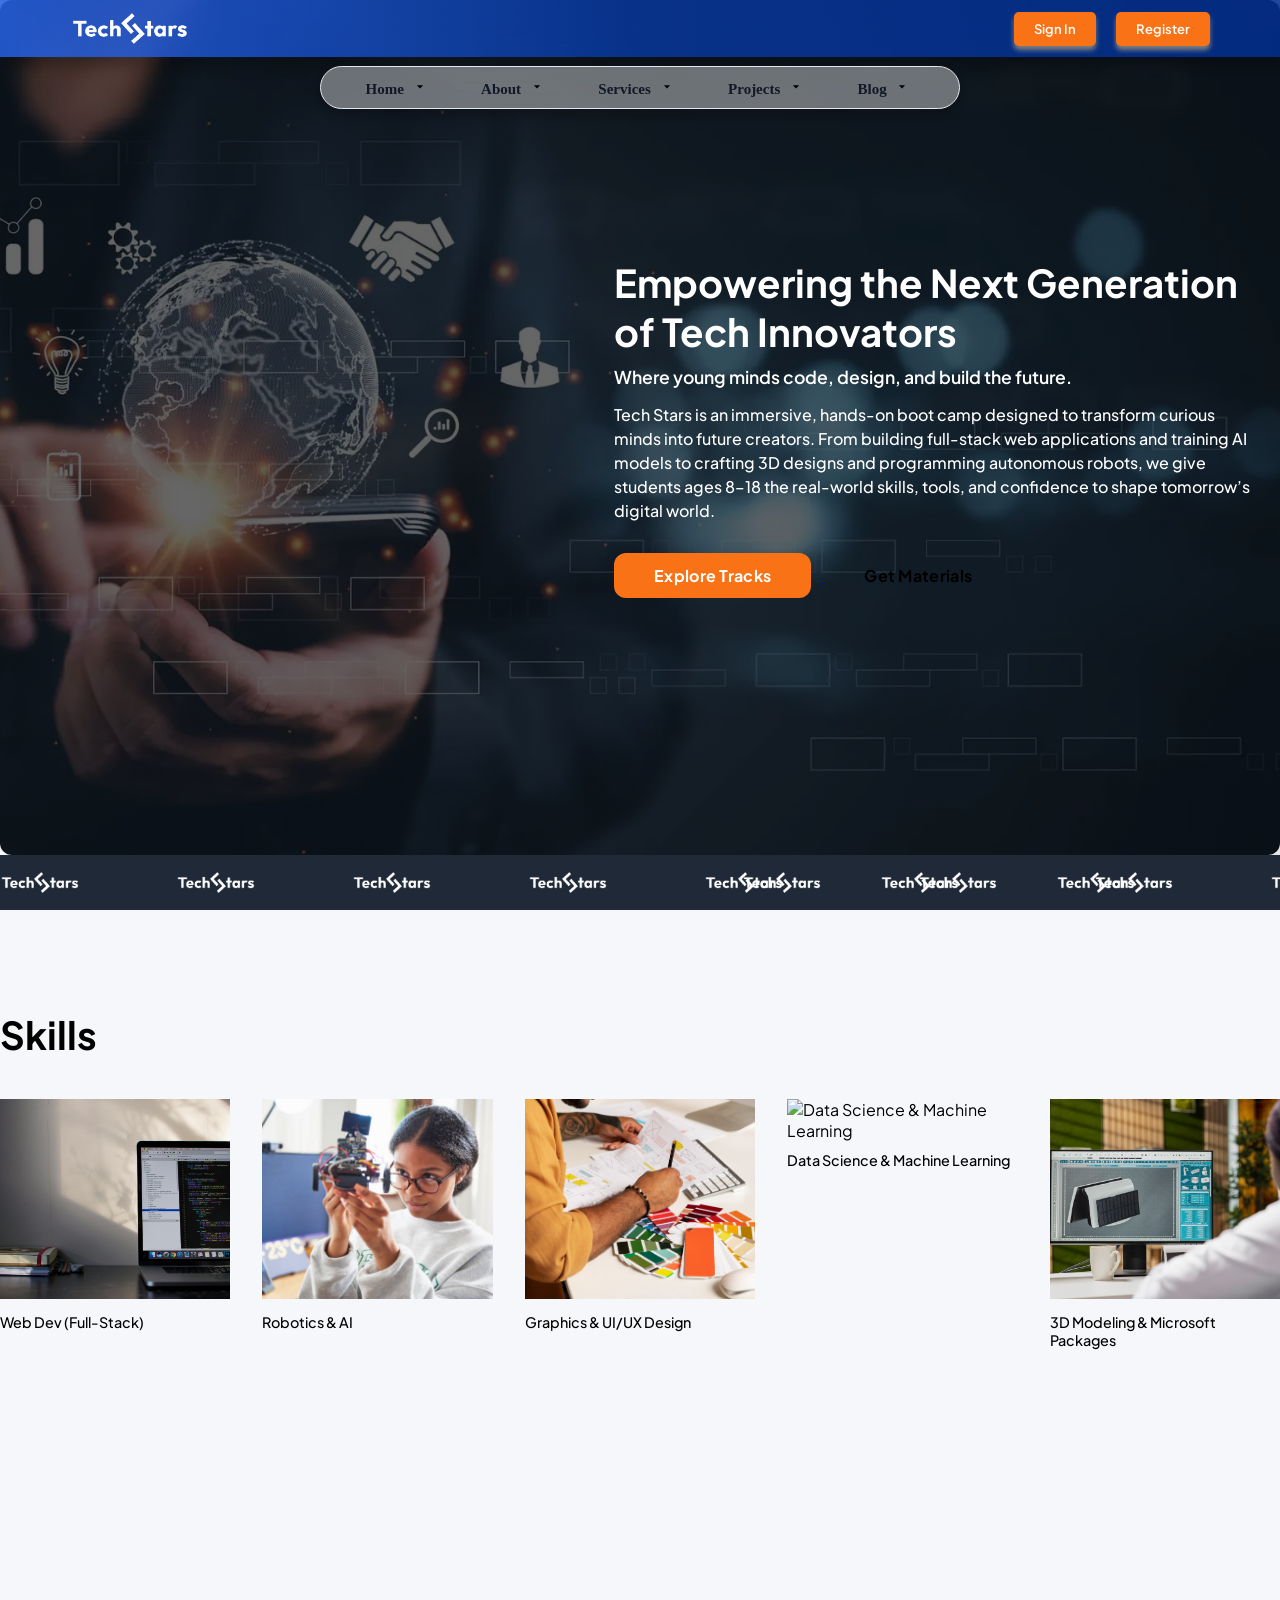
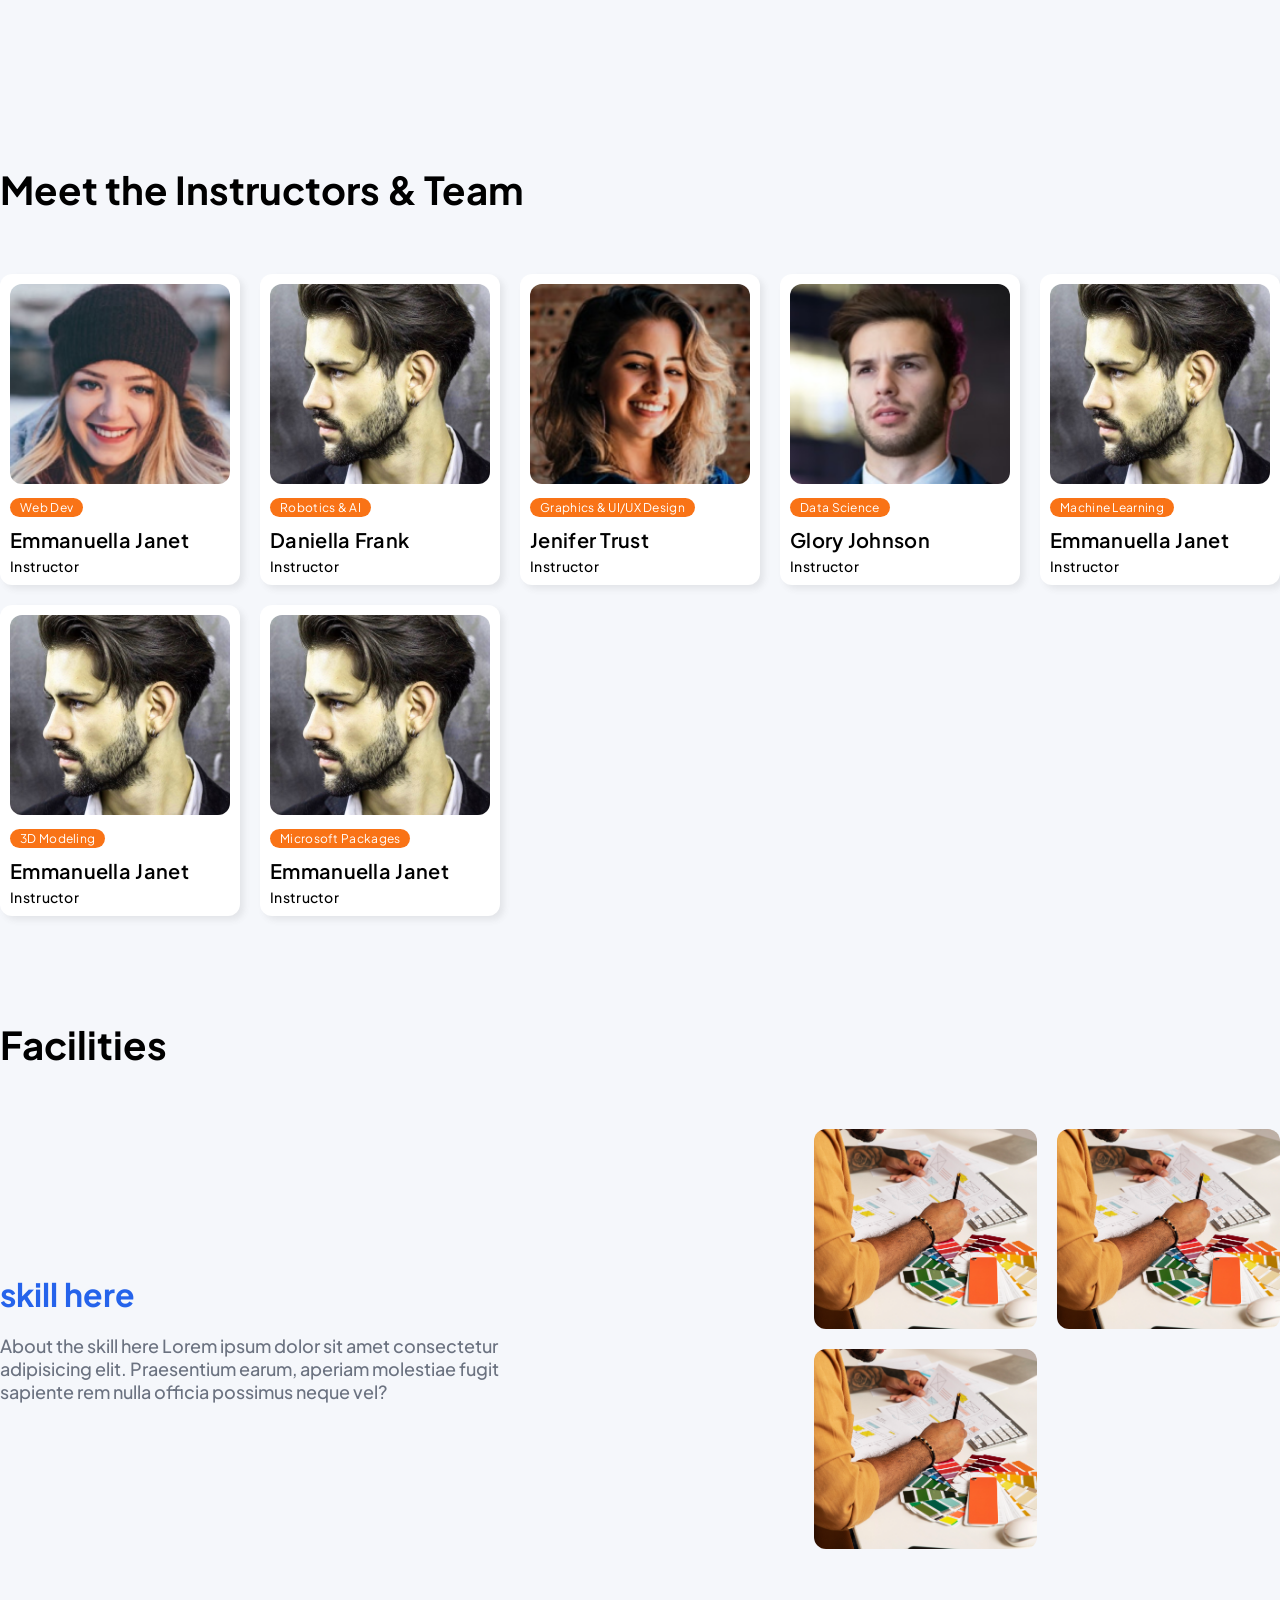
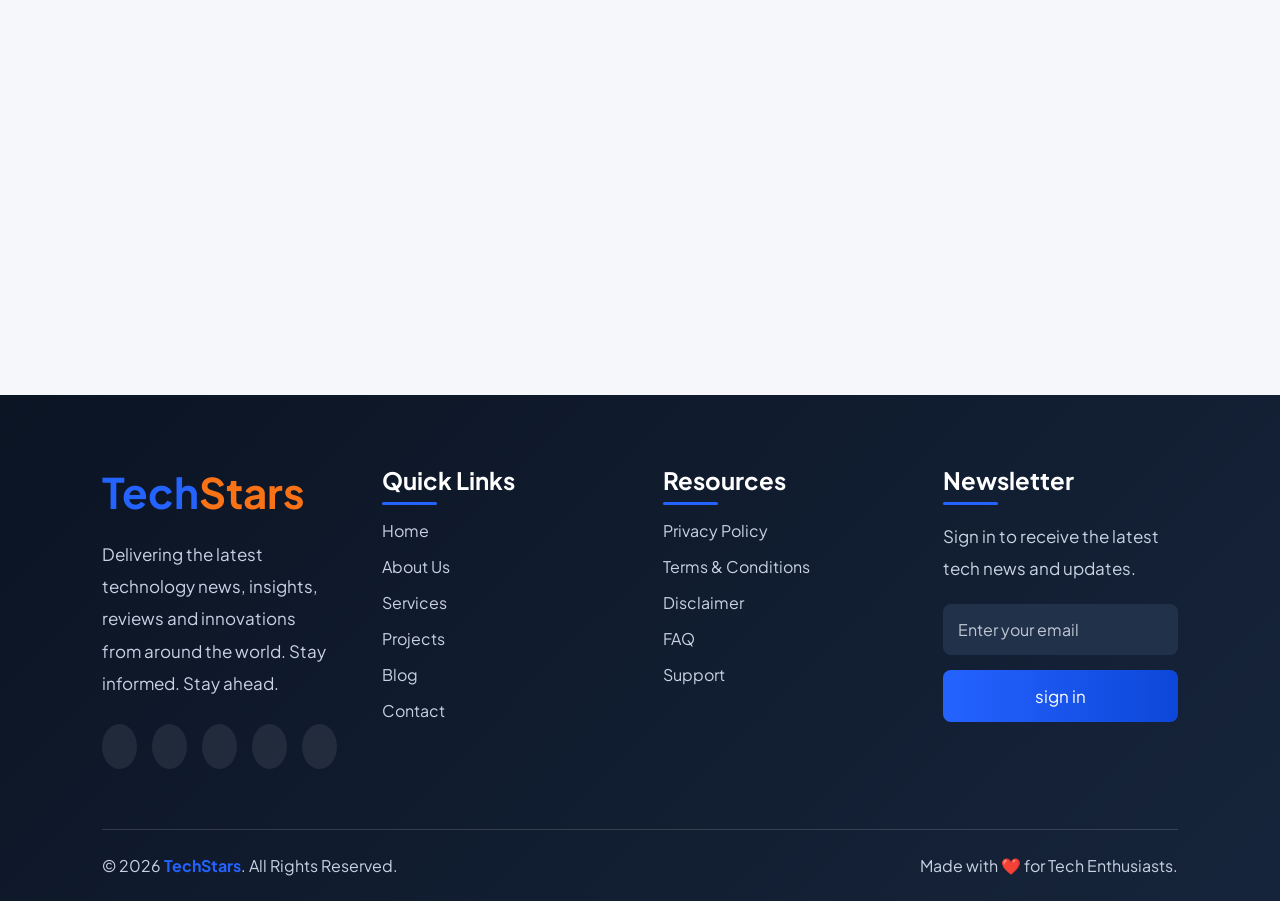
==== commit 4c984178: "added an adout us page and motifications" ====
--- a/about.html
+++ b/about.html
@@ -5,31 +5,66 @@
     <meta name="viewport" content="width=device-width, initial-scale=1.0">
     <title>TechStars - About</title>
     <link rel="stylesheet" href="asset/about.css">
-    <link rel="shortcut icon" href="media/about page media/TechStars_icon.svg" type="image/x-icon">
+    <link rel="shortcut icon" href="media/about-page-media/TechStars-icon.png" type="image/x-icon">
 </head>
 <body>
-    <header class="top-navbar">
-        <div class="logo">TechStars</div>
-        <div class="buttons">
-            <a href="#" class="signin">Sign In</a>
-            <a href="#" class="register">Register</a>
-        </div>
+    <header>
+        <div class="top-navbar">
+            <img src="media/about-page-media/TechStars_white-logo.png" alt="" class="logo">
+            <div class="buttons">
+                <a href="#" class="signin">Sign In</a>
+                <a href="#" class="register">Register</a>
+            </div>
+        </div>
+
+        <!-- Bottom Navigation -->
+        <nav class="main-navbar">
+            <ul class="nav-links" >
+                <li>
+                    <a href="#" class="active">
+                        Home
+                        <svg xmlns="http://www.w3.org/2000/svg" height="15px"viewBox="0 -960 960 960" width="24px" fill="black">
+                            <path d="M480-360 280-560h400L480-360Z" />
+                        </svg>
+                    </a>
+                </li>
+                <li>
+                    <a href="#">
+                        About
+                        <svg xmlns="http://www.w3.org/2000/svg" height="15px" viewBox="0 -960 960 960"width="24px" fill="black">
+                            <path d="M480-360 280-560h400L480-360Z" />
+                        </svg>
+                    </a>
+                </li>
+                <li>
+                    <a href="#">
+                        Services
+                        <svg xmlns="http://www.w3.org/2000/svg" height="15px" viewBox="0 -960 960 960"width="24px" fill="black ">
+                            <path d="M480-360 280-560h400L480-360Z" />
+                        </svg>
+                    </a>
+                </li>
+                <li>
+                    <a href="#">
+                        Projects
+                        <svg xmlns="http://www.w3.org/2000/svg" height="15px" viewBox="0 -960 960 960"width="24px" fill="black">
+                            <path d="M480-360 280-560h400L480-360Z" />
+                        </svg>
+                    </a>
+                </li>
+                <li>
+                    <a href="#">
+                        Blog
+                        <svg xmlns="http://www.w3.org/2000/svg" height="15px" viewBox="0 -960 960 960"width="24px" fill="black">
+                            <path d="M480-360 280-560h400L480-360Z" />
+                        </svg>
+                    </a>
+                </li> 
+            </ul>
+        </nav>
     </header>
 
-
-    <!-- Bottom Navigation -->
-
-    <nav class="main-navbar">
-        <ul class="nav-links" >
-            <li><a href="#" class="active">Home<svg xmlns="http://www.w3.org/2000/svg" height="15px"viewBox="0 -960 960 960" width="24px" fill="black"><path d="M480-360 280-560h400L480-360Z" /></svg></a></li>
-            <li><a href="#">About<svg xmlns="http://www.w3.org/2000/svg" height="15px" viewBox="0 -960 960 960"width="24px" fill="black"><path d="M480-360 280-560h400L480-360Z" /></svg></a></li>
-            <li><a href="#">Services<svg xmlns="http://www.w3.org/2000/svg" height="15px" viewBox="0 -960 960 960"width="24px" fill="black "><path d="M480-360 280-560h400L480-360Z" /></svg></a></li>
-            <li><a href="#">Projects<svg xmlns="http://www.w3.org/2000/svg" height="15px" viewBox="0 -960 960 960"width="24px" fill="black"><path d="M480-360 280-560h400L480-360Z" /></svg></a></li>
-            <li><a href="#">Blog<svg xmlns="http://www.w3.org/2000/svg" height="15px" viewBox="0 -960 960 960"width="24px" fill="black"><path d="M480-360 280-560h400L480-360Z" /></svg></a></li> 
-        </ul>
-    </nav>
-
-    <section class="hero-section">
+    <!-- <section c    
         <div class="hero-left popin">
             <h1 class="title">Empowering the Next Generation of Tech Innovators</h1>
             <p class="hero-subheadline">
@@ -45,31 +80,54 @@
             </div>
         </div>
         <div class="hero-right">
-            <img src="media/about page media/hero2.jpg" class="slide1" alt="second image">
-            <img src="media/about page media/hero1.jpg" class="slide2" alt="image">
-            <img src="media/about page media/hero1.jpg" class="slide3" alt="image">
-            <img src="media/about page media/hero2.jpg" class="slide4" alt="second image">
+            <img src="media/about-page-media/hero2.jpg" class="slide1" alt="second image">
+            <img src="media/about-page-media/hero1.jpg" class="slide2" alt="image">
+            <img src="media/about-page-media/hero1.jpg" class="slide3" alt="image">
+            <img src="media/about-page-media/hero2.jpg" class="slide4" alt="second image">
+        </div>
+    </section> -->
+
+    <section class="">
+        <div class="hero-section">
+            <div class="hero-content popin">
+                <h1 class="title">Empowering the Next Generation of Tech Innovators</h1>
+                <p class="hero-subheadline">
+                    Where young minds code, design, and build the future.
+                </p>
+                <p class="hero-body-text">
+                    Tech Stars is an immersive, hands-on boot camp designed to transform curious minds into future creators. From building full-stack web applications and training AI models to crafting 3D designs and programming autonomous robots, we give students ages 8–18 the real-world skills, tools, and confidence to shape tomorrow’s digital world.
+                </p>
+                
+                <div class="hero-cta-buttons">
+                    <a href="#tracks">
+                        <button class="btn btn-primary">Explore Tracks</button>
+                    </a>
+                    <a href="#materials">
+                        <button class="btn">Get Materials</button>
+                    </a>
+                </div>
+            </div>
         </div>
     </section>
 
     <div class="carousel">
         <div class="slider">
-            <img src="media/about page media/TechStars_white-logo.png" alt="">
-            <img src="media/about page media/TechStars_white-logo.png" alt="">
-            <img src="media/about page media/TechStars_white-logo.png" alt="">
-            <img src="media/about page media/TechStars_white-logo.png" alt="">
-            <img src="media/about page media/TechStars_white-logo.png" alt="">
-            <img src="media/about page media/TechStars_white-logo.png" alt="">
-            <img src="media/about page media/TechStars_white-logo.png" alt="">
+            <img src="media/about-page-media/TechStars_white-logo.png" alt="">
+            <img src="media/about-page-media/TechStars_white-logo.png" alt="">
+            <img src="media/about-page-media/TechStars_white-logo.png" alt="">
+            <img src="media/about-page-media/TechStars_white-logo.png" alt="">
+            <img src="media/about-page-media/TechStars_white-logo.png" alt="">
+            <img src="media/about-page-media/TechStars_white-logo.png" alt="">
+            <img src="media/about-page-media/TechStars_white-logo.png" alt="">
         </div>
         <div aria-hidden class="slider">
-            <img src="media/about page media/TechStars_white-logo.png" alt="">
-            <img src="media/about page media/TechStars_white-logo.png" alt="">
-            <img src="media/about page media/TechStars_white-logo.png" alt="">
-            <img src="media/about page media/TechStars_white-logo.png" alt="">
-            <img src="media/about page media/TechStars_white-logo.png" alt="">
-            <img src="media/about page media/TechStars_white-logo.png" alt="">
-            <img src="media/about page media/TechStars_white-logo.png" alt="">
+            <img src="media/about-page-media/TechStars_white-logo.png" alt="">
+            <img src="media/about-page-media/TechStars_white-logo.png" alt="">
+            <img src="media/about-page-media/TechStars_white-logo.png" alt="">
+            <img src="media/about-page-media/TechStars_white-logo.png" alt="">
+            <img src="media/about-page-media/TechStars_white-logo.png" alt="">
+            <img src="media/about-page-media/TechStars_white-logo.png" alt="">
+            <img src="media/about-page-media/TechStars_white-logo.png" alt="">
         </div>
     </div>
 
@@ -77,23 +135,23 @@
         <h1 class="title">Skills</h1>
         <div class="program-section">
             <div class="program-card">
-                <img src="media/about page media/webdev.jpg" alt="Web Dev (Full-Stack)">
+                <img src="media/about-page-media/webdev.jpg" alt="Web Dev (Full-Stack)">
                 <p class="p-title">Web Dev (Full-Stack)</p>
             </div>
             <div class="program-card">
-                <img src="media/about page media/robotics.jpg" alt="Robotics & AI">
+                <img src="media/about-page-media/robotics.jpg" alt="Robotics & AI">
                 <p class="p-title">Robotics & AI</p>
             </div>
             <div class="program-card">
-                <img src="media/about page media/design.jpg" alt="Graphics & UI/UX Design">
+                <img src="media/about-page-media/design.jpg" alt="Graphics & UI/UX Design">
                 <p class="p-title">Graphics & UI/UX Design</p>
             </div>
             <div class="program-card">
-                <img src="media/about page media/Dat&Machine.jpg" alt="Data Science & Machine Learning">
+                <img src="media/about-page-media/Dat&Machine.jpg" alt="Data Science & Machine Learning">
                 <p class="p-title">Data Science & Machine Learning</p>
             </div>
             <div class="program-card">
-                <img src="media/about page media/3d.jpg" alt="3D Modeling & Microsoft Packages">
+                <img src="media/about-page-media/3d.jpg" alt="3D Modeling & Microsoft Packages">
                 <p class="p-title">3D Modeling & Microsoft Packages</p>
             </div>
         </div>
@@ -103,7 +161,7 @@
         <h1 class="title">Meet the Instructors & Team</h1>
         <div class="team-grid">
             <div class="team-card">
-                <img src="media/about page media/instructor_1.png" alt="">
+                <img src="media/about-page-media/instructor_1.png" alt="">
                 <div>
                     <p class="course">Web Dev</p>
                     <p class="name">emmanuella janet</p>
@@ -111,7 +169,7 @@
                 </div>
             </div>
             <div class="team-card">
-                <img src="media/about page media/instructor_2.png" alt="">
+                <img src="media/about-page-media/instructor_2.png" alt="">
                 <div>
                     <p class="course">Robotics & AI</p>
                     <p class="name">daniella frank</p>
@@ -119,7 +177,7 @@
                 </div>
             </div>
             <div class="team-card">
-                <img src="media/about page media/instructor_3.png" alt="">
+                <img src="media/about-page-media/instructor_3.png" alt="">
                 <div>
                     <p class="course">Graphics & UI/UX Design</p>
                     <p class="name">jenifer trust</p>
@@ -127,7 +185,7 @@
                 </div>
             </div>
             <div class="team-card">
-                <img src="media/about page media/instructor_4.png" alt="">
+                <img src="media/about-page-media/instructor_4.png" alt="">
                 <div>
                     <p class="course">Data Science</p>
                     <p class="name">glory johnson</p>
@@ -135,7 +193,7 @@
                 </div>
             </div>
             <div class="team-card">
-                <img src="media/about page media/instructor_2.png" alt="">
+                <img src="media/about-page-media/instructor_2.png" alt="">
                 <div>
                     <p class="course">Machine Learning</p>
                     <p class="name">emmanuella janet</p>
@@ -143,7 +201,7 @@
                 </div>
             </div>
             <div class="team-card">
-                <img src="media/about page media/instructor_2.png" alt="">
+                <img src="media/about-page-media/instructor_2.png" alt="">
                 <div>
                     <p class="course">3D Modeling</p>
                     <p class="name">emmanuella janet</p>
@@ -151,7 +209,7 @@
                 </div>
             </div>
             <div class="team-card">
-                <img src="media/about page media/instructor_2.png" alt="">
+                <img src="media/about-page-media/instructor_2.png" alt="">
                 <div>
                     <p class="course">Microsoft Packages</p>
                     <p class="name">emmanuella janet</p>
@@ -171,15 +229,88 @@
                 </p>
             </div>
             <div class="facilities-grid">
-                <img src="media/about page media/design.jpg" alt="">
-                <img src="media/about page media/design.jpg" alt="">
-                <img src="media/about page media/design.jpg" alt="">
+                <img src="media/about-page-media/design.jpg" alt="">
+                <img src="media/about-page-media/design.jpg" alt="">
+                <img src="media/about-page-media/design.jpg" alt="">
             </div>
         </div>
     </section>
 
-    <footer>
-        <p>&copy; 2026 TechStars. All rights reserved.</p>
+    <!-- ================= FOOTER ================= -->
+    <footer class="footer">
+
+        <div class="footer-container">
+
+            <!-- Logo & About -->
+            <div class="footer-box">
+                <h2 class="footer-logo">Tech<span>Stars</span></h2>
+
+                <p>
+                    Delivering the latest technology news, insights,
+                    reviews and innovations from around the world.
+                    Stay informed. Stay ahead.
+                </p>
+
+                <div class="social-icons">
+                    <a href="#"><i class="fa-brands fa-facebook-f"></i></a>
+                    <a href="#"><i class="fa-brands fa-x-twitter"></i></a>
+                    <a href="#"><i class="fa-brands fa-linkedin-in"></i></a>
+                    <a href="#"><i class="fa-brands fa-instagram"></i></a>
+                    <a href="#"><i class="fa-brands fa-youtube"></i></a>
+                </div>
+            </div>
+
+            <!-- Quick Links -->
+            <div class="footer-box">
+                <h3>Quick Links</h3>
+
+                <ul>
+                    <li><a href="#">Home</a></li>
+                    <li><a href="#">About Us</a></li>
+                    <li><a href="#">Services</a></li>
+                    <li><a href="#">Projects</a></li>
+                    <li><a href="#">Blog</a></li>
+                    <li><a href="#">Contact</a></li>
+                </ul>
+            </div>
+
+
+            <!-- Resources -->
+            <div class="footer-box">
+                <h3>Resources</h3>
+
+                <ul>
+                    <li><a href="#">Privacy Policy</a></li>
+                    <li><a href="#">Terms & Conditions</a></li>
+                    <li><a href="#">Disclaimer</a></li>
+                    <li><a href="#">FAQ</a></li>
+                    <li><a href="#">Support</a></li>
+                </ul>
+            </div>
+
+            <!-- Newsletter -->
+            <div class="footer-box">
+                <h3>Newsletter</h3>
+
+                <p>
+                    Sign in to receive the latest tech news and updates.
+                </p>
+
+                <form>
+                    <input type="email" placeholder="Enter your email">
+
+                    <button type="submit">sign in</button>
+                </form>
+            </div>
+
+        </div>
+
+        <div class="footer-bottom">
+            <p>&copy; 2026 <span>TechStars</span>. All Rights Reserved.</p>
+
+            <p>Made with ❤️ for Tech Enthusiasts.</p>
+        </div>
+
     </footer>
 
     <script src="https://kit.fontawesome.com/254301e431.js" crossorigin="anonymous"></script>
--- a/asset/about.css
+++ b/asset/about.css
@@ -30,18 +30,28 @@
   --transition: all linear .3s;
 }
 
-
-/*=========================
-Top Navbar
-=========================*/
+body{
+    background: var(--background);
+}
 
 header{
+    width: 100%;
+    position: fixed;
+    top: 0;
+    left: 0;
+    z-index: 1;
+}
+
+/*======== Top Navbar =========*/
+
+.top-navbar{
     width:100%;
     display:flex;
     justify-content:space-between;
     align-items:center;
     padding: 10px 70px;
-    background: linear-gradient(to right, #2563eb, #0643c5, #023094);
+    background: linear-gradient(to right, #2564ebd2, #0642c5a4, #023094d3);
+    backdrop-filter: blur(20px);
     box-shadow: 0 10px 10px #00000036;
 }
 
@@ -49,10 +59,7 @@
 /* Logo */
 
 .logo{
-    font-size:20px;
-    font-weight:700;
-    letter-spacing:2px;
-    color:var(--secondary);
+    width: 120px;
 }
 
 
@@ -61,64 +68,43 @@
 .buttons{
     display:flex;
     align-items:center;
-    gap: 55px;
-}
-
-
-.signin{  
+    gap: 20px;
+}
+
+.buttons a{  
     text-decoration: none;
-    padding: 10px 10px;
-    margin-right: 10px;
+    padding: 9px 20px;
     font-weight: 600;
     font-size: 13px;
-    background: transparent;
+    background: var(--secondary);
     color:var(--secondary);
-    border: 2px solid var(--secondary);
     cursor: pointer;
     transition: 0.3s;
-    border-radius: 10px;  
+    border-radius: 5px;  
     box-shadow: 0 4px 5px gray;
+    color:white;
 }
 
 .signin:hover{
     background: rgba(0,0,0);
-    backdrop-filter: blur(10px);
-    color:white;
-}
-
-
-.register{
-text-decoration: none;
-    padding: 10px 10px;
-    margin-right: 10px;
-    font-weight: 600;
-    font-size: 13px;
-    background: white;
-    color:var(--primary);
-    border: 2px solid var(--border);
-    cursor: pointer;
-    transition: 0.3s;
-    border-radius: 10px;  
-    box-shadow: 0 4px 5px gray;
 }
 
 .register:hover{
     background:white;
-    backdrop-filter: blur(10px);
     color:black;
 }
 
 
 .main-navbar{
-    margin: 10px auto;
-    background:var(--surface);
-    backdrop-filter: blur(10px);
+    margin: 9px auto;
+    background: #ffffff65;
+    backdrop-filter: blur(20px);
     color: var(--text-primary);
-    width:50%;
-    border-radius:60px;
+    width: 50%;
+    border-radius: 60px;
     border: 1px solid var(--border);
-    box-shadow:0 4px 10px #05050550;
-    padding:18px 0;
+    box-shadow: 0 4px 10px #05050550;
+    padding: 10px 0;
 }
 
 
@@ -149,9 +135,9 @@
 
 /* SECTION STYLING */
 section{
-    width: 1200px;
-    margin: 0 auto;
-    position: relative;
+    width: 100%;
+    height: 95vh;
+    max-height: auto;
 }
 
 
@@ -159,13 +145,21 @@
 
 /* ABOUT PAGE HERO */
 .hero-section{
-    padding: 180px 0;
+    width: 100%;
+    height: 100%;
+    padding: 16px;
     display: flex;
     align-items: center;
-    justify-content: space-between;
-}
-
-.hero-left{
+    justify-content: right;
+    background: linear-gradient(rgb(0, 0, 0, 0.6), rgb(0, 0, 0, 0.6)), url(../media/about-page-media/about-bg.webp);
+    background-size: cover;
+    background-position: right;
+    color: var(--surface);
+    border-radius: var(--radius);
+    box-shadow: 6px 6px 2px  var(--shadow);
+}
+
+.hero-content{
     width: 650px;
 }
 
@@ -173,14 +167,12 @@
     font-size: 2.4em;
     font-weight: 700;
     margin-bottom: 10px;
-    color: var(--primary);
 }
 
 .hero-subheadline{
     font-size: 1.1em;
     font-weight: 600;
     margin-bottom: 15px;
-    color: var(--text-primary);
 }
 
 .hero-body-text{
@@ -188,16 +180,15 @@
     font-weight: 500;
     line-height: 24px;
     margin-bottom: 30px;
-    color: var(--text-secondary);
 }
 
 .btn{
-    text-decoration: none;
+    border: none;
+    outline: none;
     font-size: 16px;
     padding: 12px 40px;
     background: transparent;
-    color: var(--text-primary);
-    border-radius: 30px;
+    border-radius: var(--radius);
     font-weight: 700;
     letter-spacing: .3px;
     transition: var(--transition);
@@ -228,42 +219,7 @@
     opacity: 1;
   }
 }
-
-.hero-right{
-    position: absolute;
-    right: -50px;
-    display: grid;
-    grid-template-columns: repeat(2, 1fr);
-    gap: 10px;
-}
-
-.hero-right img{
-    width: 200px;
-    height: 200px;
-    object-fit: cover;
-    transition: var(--transition);
-}
-
-.hero-right img:hover{
-    transform: scale(1.2);
-}
-
-.slide1 {
-  animation: Slide 1s ease;
-}
-
-.slide2 {
-  animation: Slide 1s ease;
-}
-
-.slide3 {
-  animation: Slide 1s ease;
-}
-
-.slide4 {
-  animation: Slide 1s ease;
-}
-
+/* animation: Slide 1s ease; */
 @keyframes Slide {
   from {
     transform: translateX(100px);
@@ -526,12 +482,157 @@
     transition: var(--transition);
 }
 
-/* ===== FOOTER ===== */
-
-footer{
-    width: 100%;
-    text-align: center;
-    padding: 50px 0;
-    background: var(--text-primary);
-    color: var(--surface);
+
+
+
+    /* ================= FOOTER ================= */
+
+.footer{
+    width:100%;
+    background:linear-gradient(135deg,#0b1423,#16243b);
+    color:#fff;
+    margin-top:120px;
+    padding:70px 8% 25px;
+}
+
+.footer-container{
+    display:grid;
+    grid-template-columns:repeat(auto-fit,minmax(220px,1fr));
+    gap:45px;
+}
+
+.footer-box h3{
+    font-size:24px;
+    margin-bottom:25px;
+    position:relative;
+}
+
+.footer-box h3::after{
+    content:'';
+    position:absolute;
+    left:0;
+    bottom:-10px;
+    width:55px;
+    height:3px;
+    background:#2563ff;
+    border-radius:20px;
+}
+
+.footer-logo{
+    font-size:42px;
+    margin-bottom:20px;
+    color:#2563ff;
+}
+
+.footer-logo span{
+    color:var(--secondary);
+}
+
+.footer-box p{
+    color:#c8d2e3;
+    line-height:1.9;
+    font-size:17px;
+}
+
+.footer-box ul{
+    list-style:none;
+}
+
+.footer-box ul li{
+    margin:15px 0;
+}
+
+.footer-box ul li a{
+    color:#c8d2e3;
+    text-decoration:none;
+    transition:.3s;
+    display:inline-block;
+}
+
+.footer-box ul li a:hover{
+    color:#2563ff;
+    transform:translateX(8px);
+}
+
+.social-icons{
+    margin-top:25px;
+    display:flex;
+    gap:15px;
+}
+
+.social-icons a{
+    width:45px;
+    height:45px;
+    background:rgba(255,255,255,.08);
+    border-radius:50%;
+    display:flex;
+    justify-content:center;
+    align-items:center;
+    color:#fff;
+    text-decoration:none;
+    font-size:18px;
+    transition:.35s;
+}
+
+.social-icons a:hover{
+    background:#2563ff;
+    transform:translateY(-6px);
+}
+
+.footer-box form{
+    margin-top:20px;
+}
+
+.footer-box input{
+    width:100%;
+    padding:15px;
+    border:none;
+    outline:none;
+    border-radius:8px;
+    background:#22314a;
+    color:#fff;
+    font-size:16px;
+    margin-bottom:15px;
+}
+
+.footer-box input::placeholder{
+    color:#bfc7d5;
+}
+
+.footer-box button{
+    width:100%;
+    padding:15px;
+    border:none;
+    border-radius:8px;
+    cursor:pointer;
+    font-size:17px;
+    color:#fff;
+    background:linear-gradient(90deg,#2563ff,#0d47d9);
+    transition:.35s;
+}
+
+.footer-box button:hover{
+    transform:translateY(-3px);
+    box-shadow:0 10px 25px rgba(37,99,255,.4);
+}
+
+.footer-bottom{
+    margin-top:60px;
+    padding-top:25px;
+    border-top:1px solid rgba(255,255,255,.15);
+    display:flex;
+    justify-content:space-between;
+    align-items:center;
+    flex-wrap:wrap;
+    gap:20px;
+}
+
+.footer-bottom p{
+    color:#c8d2e3;
+    font-size:16px;
+}
+
+.footer-bottom span{
+    color:#2563ff;
+    font-weight:700;
 }
